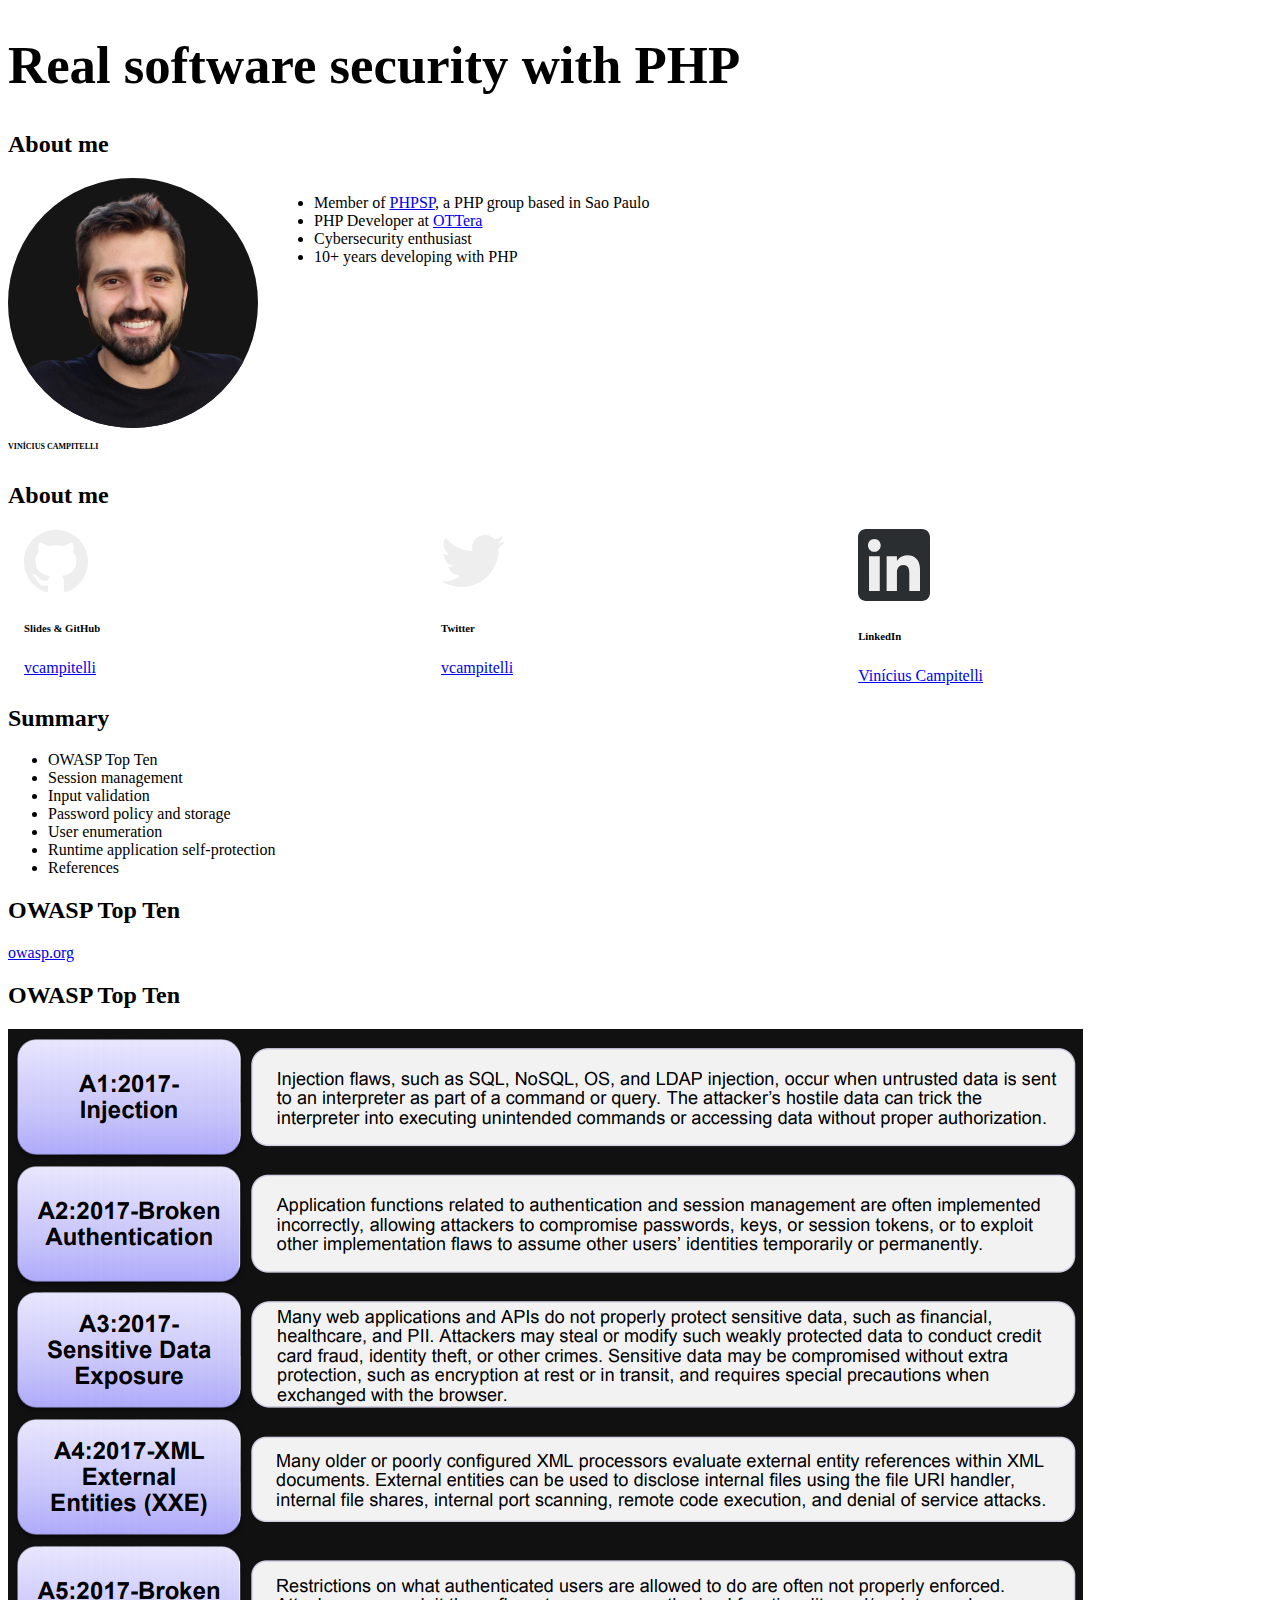
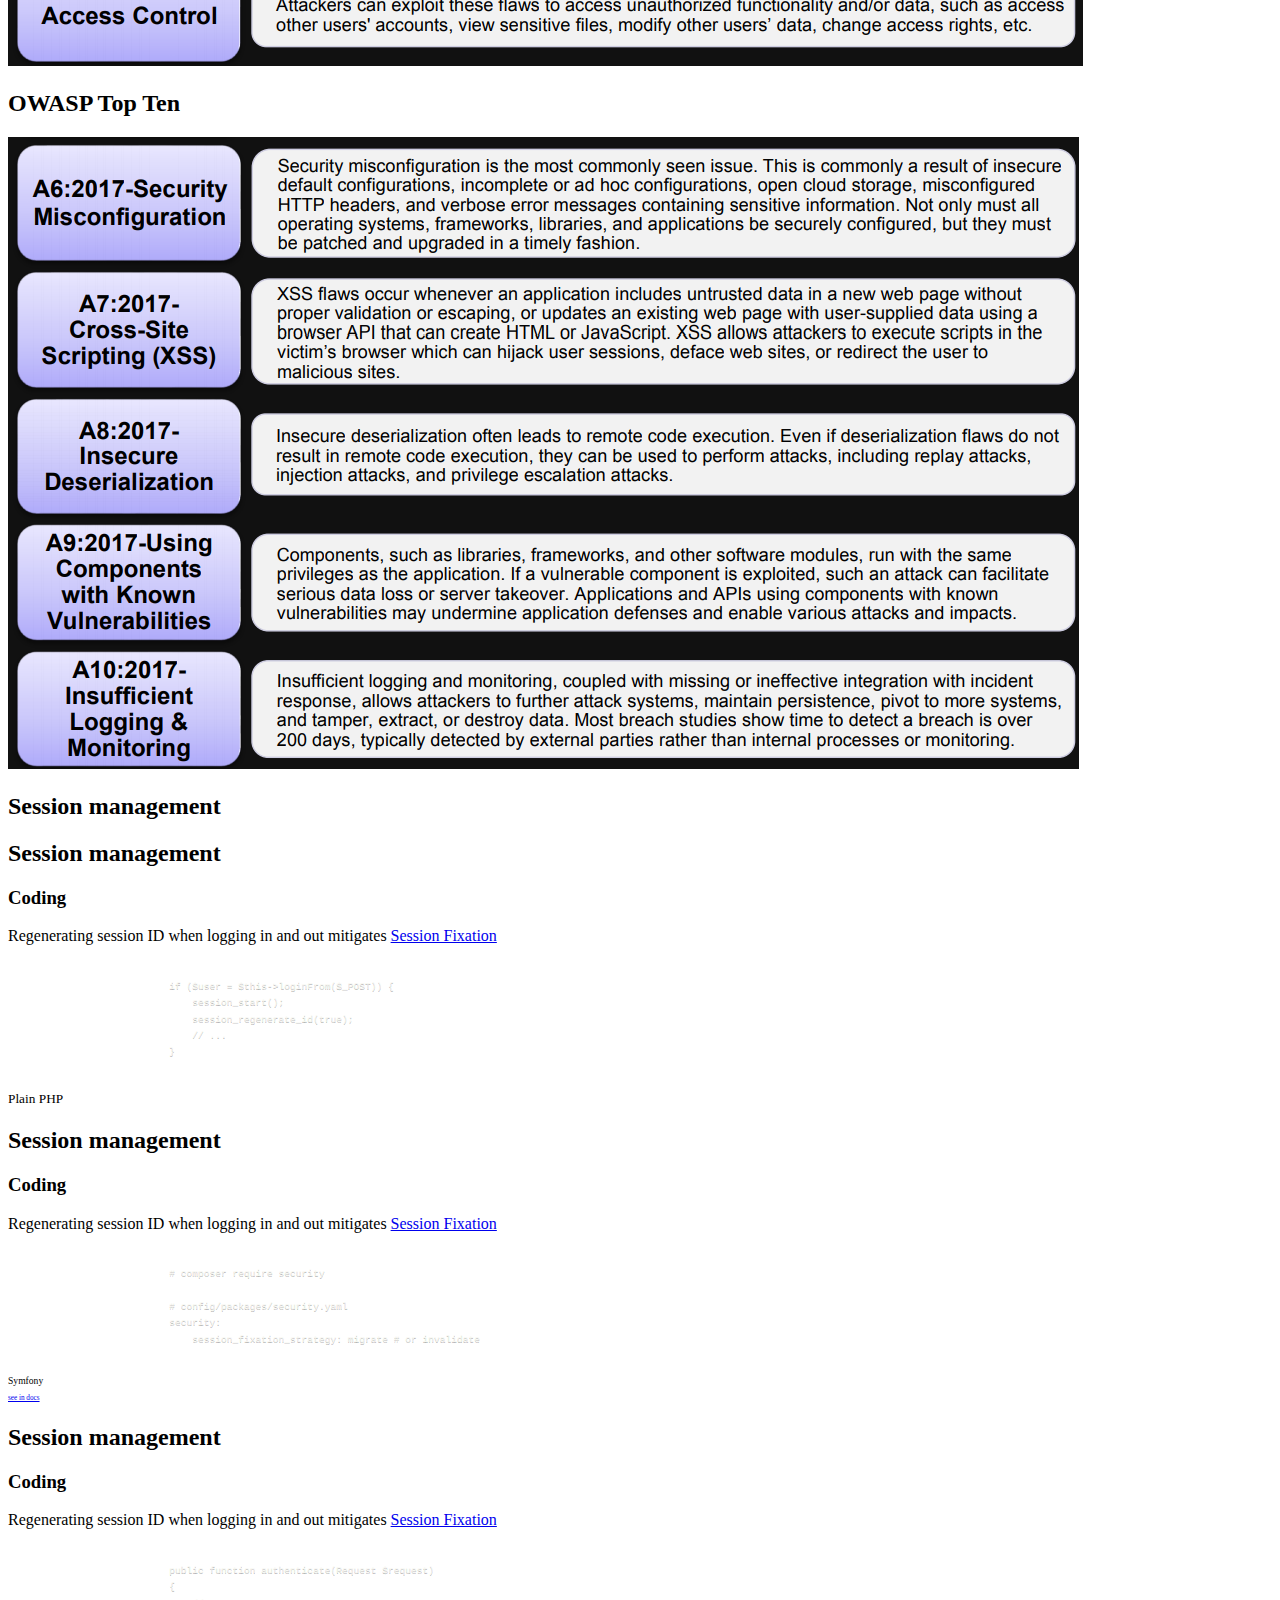
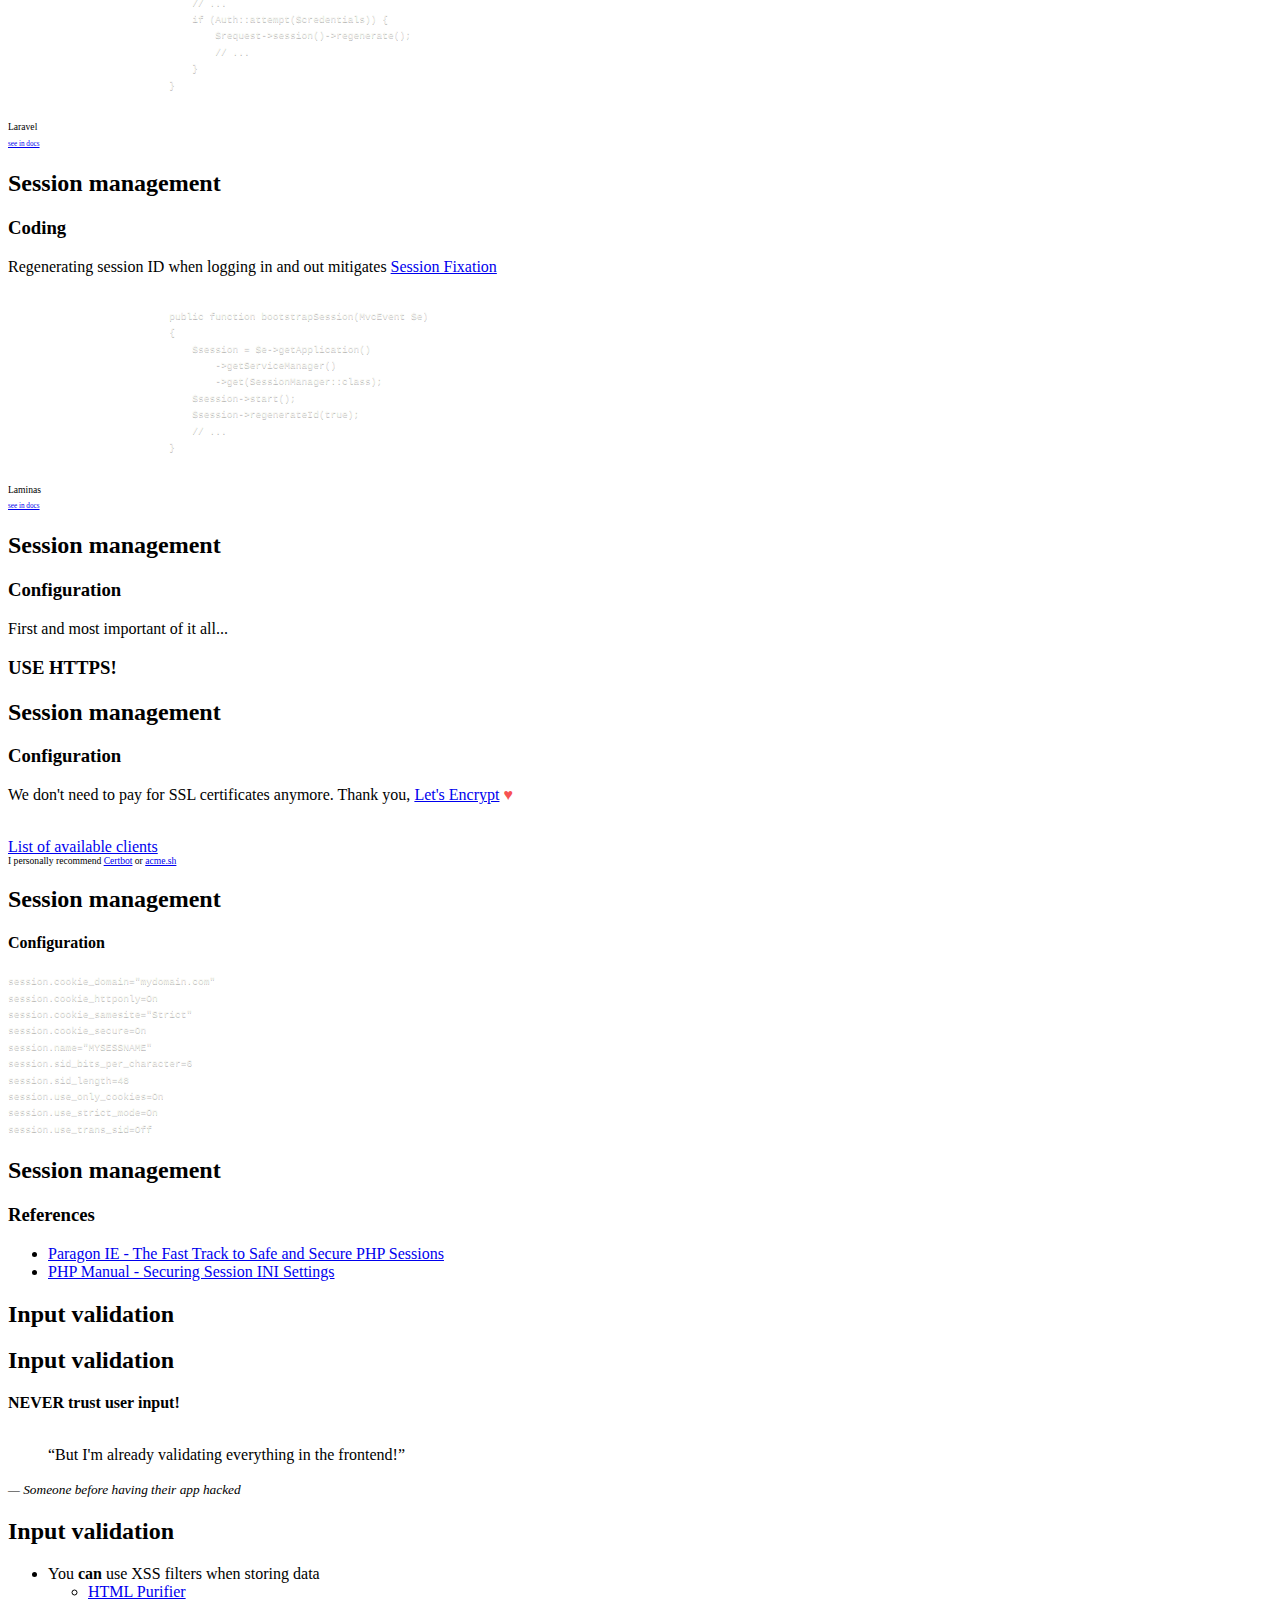
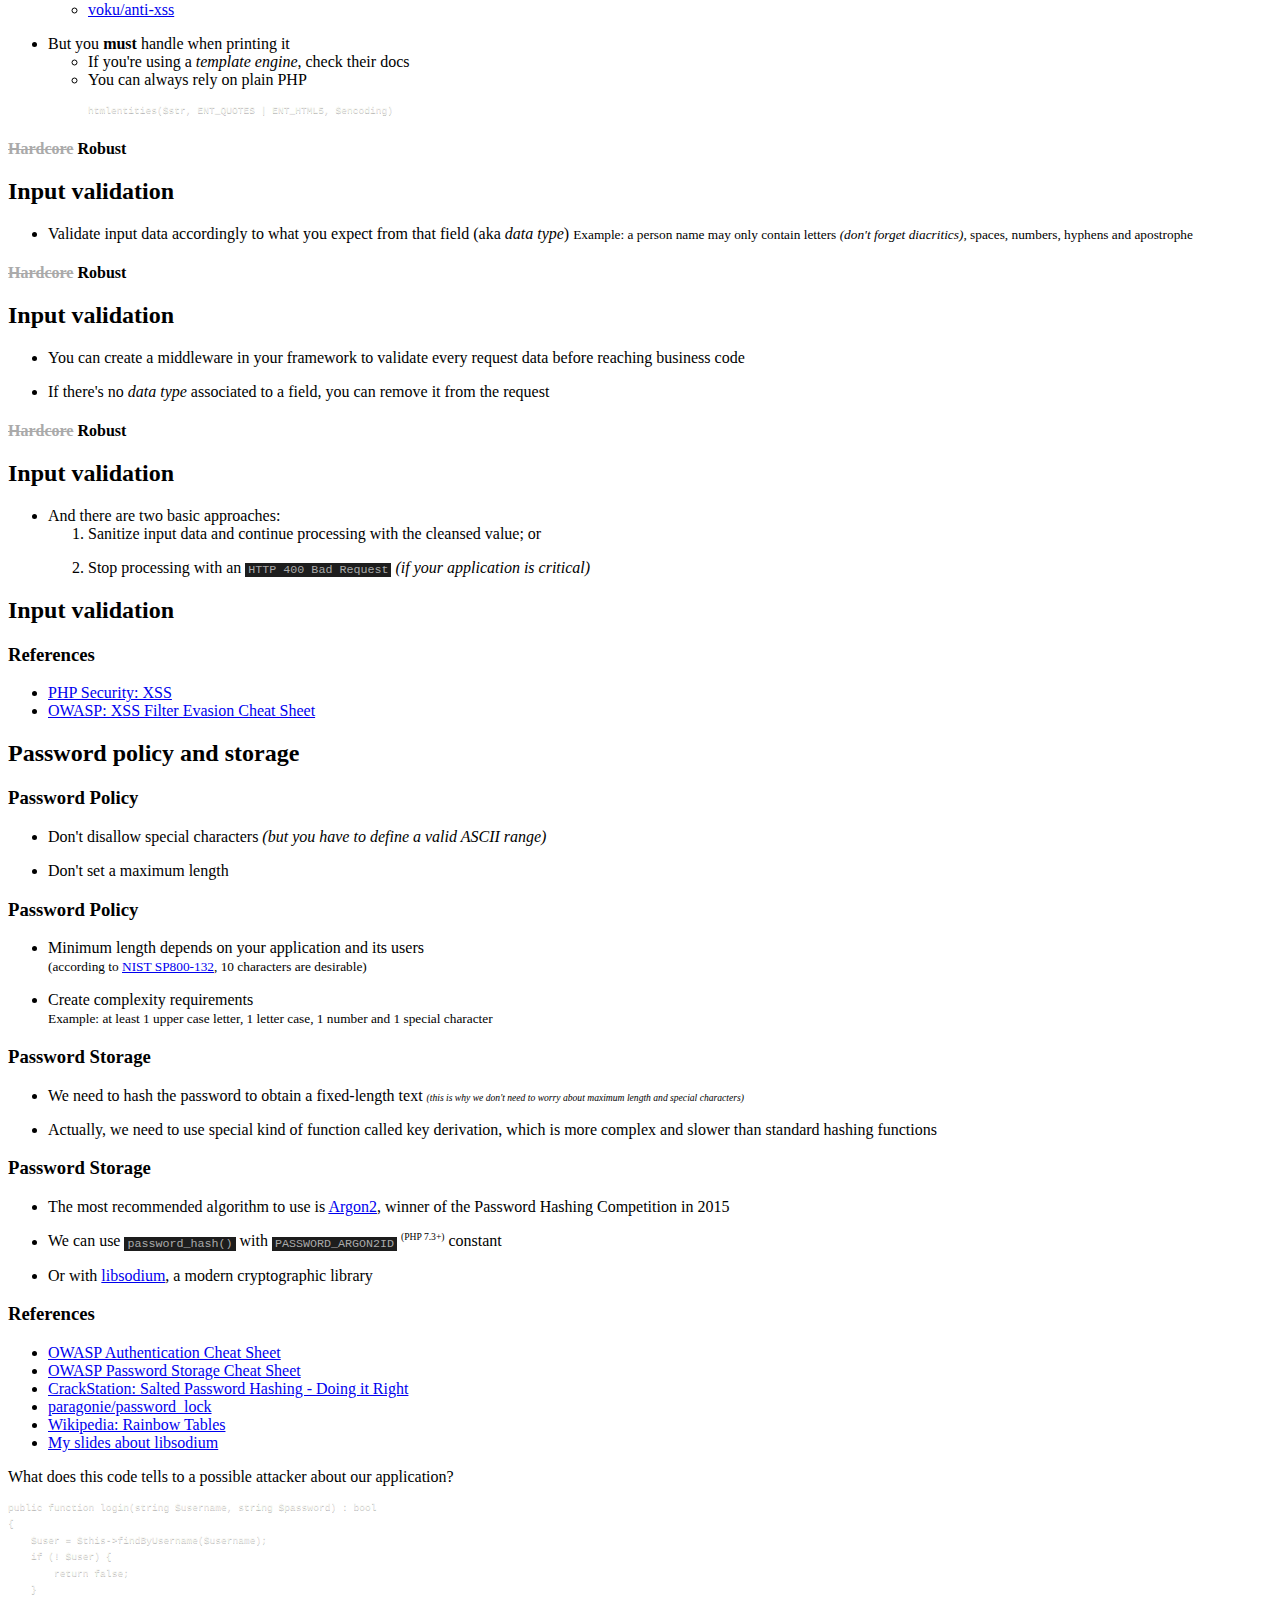
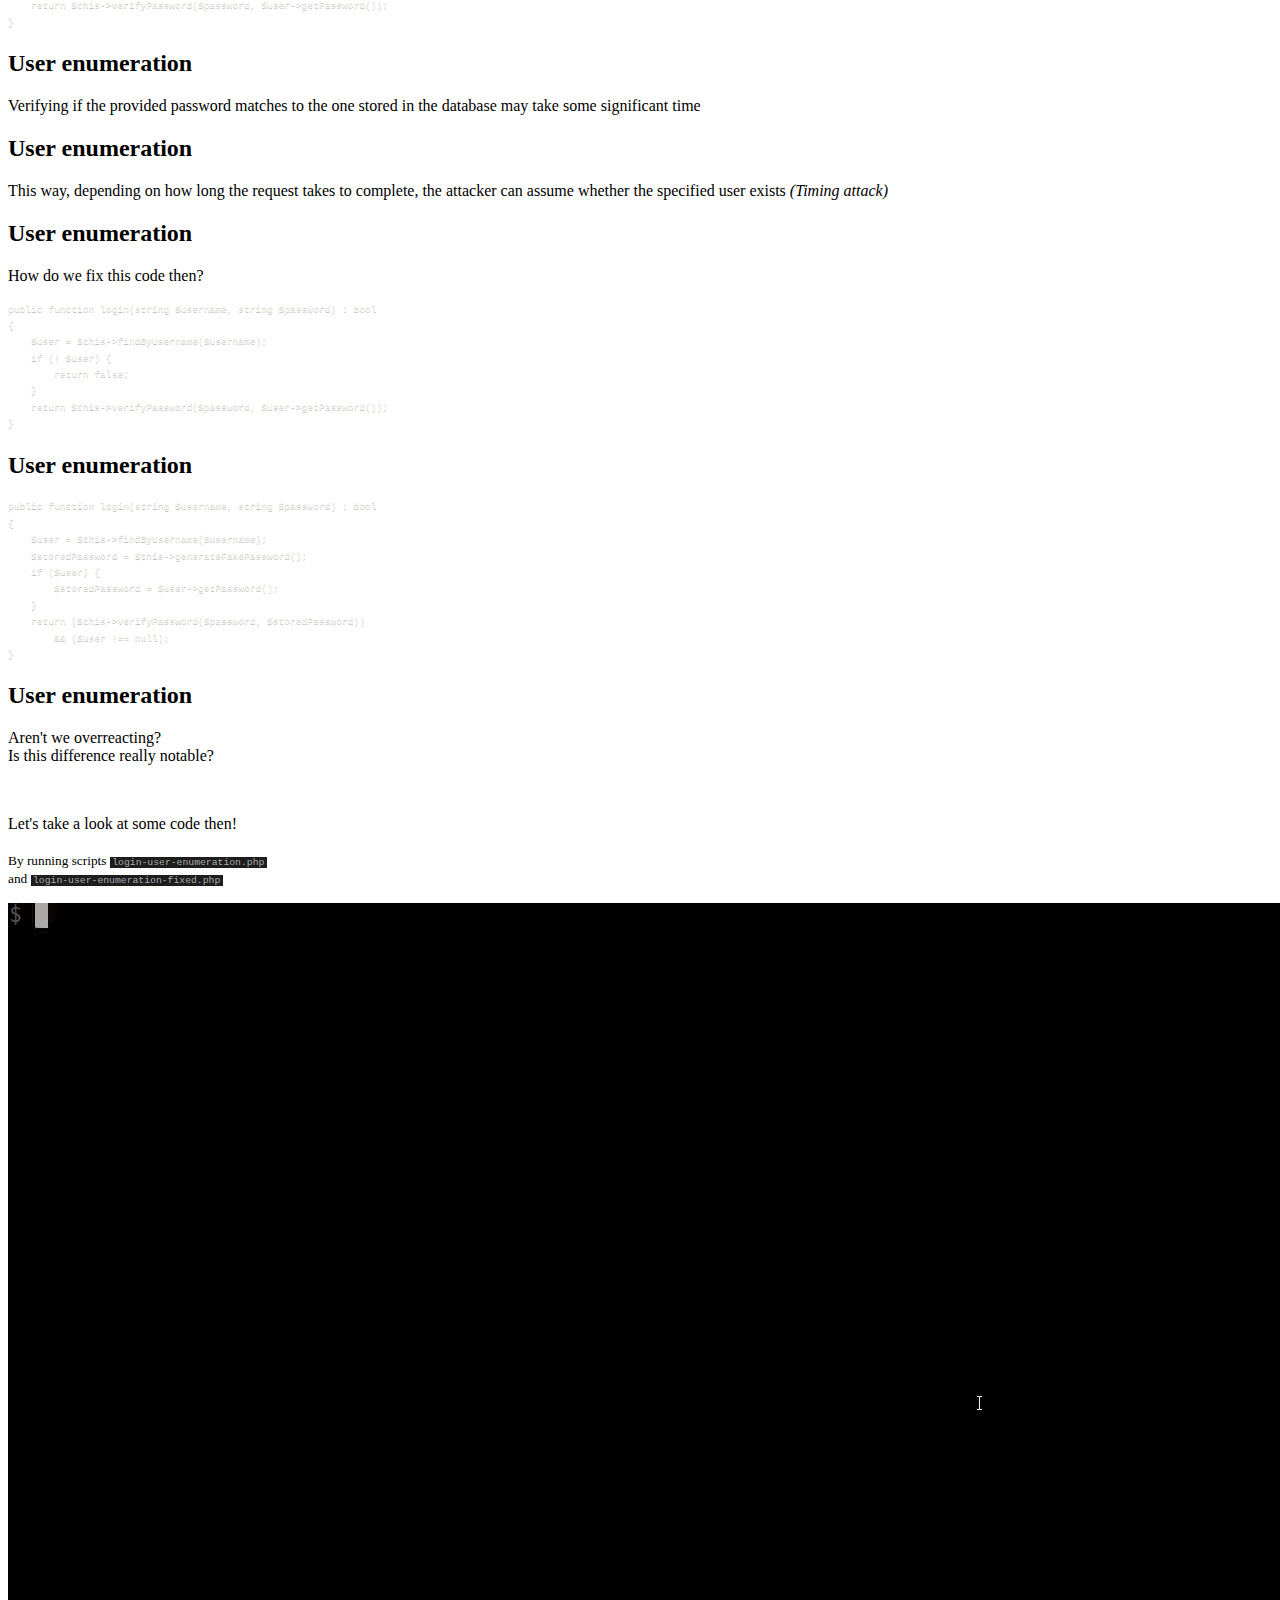
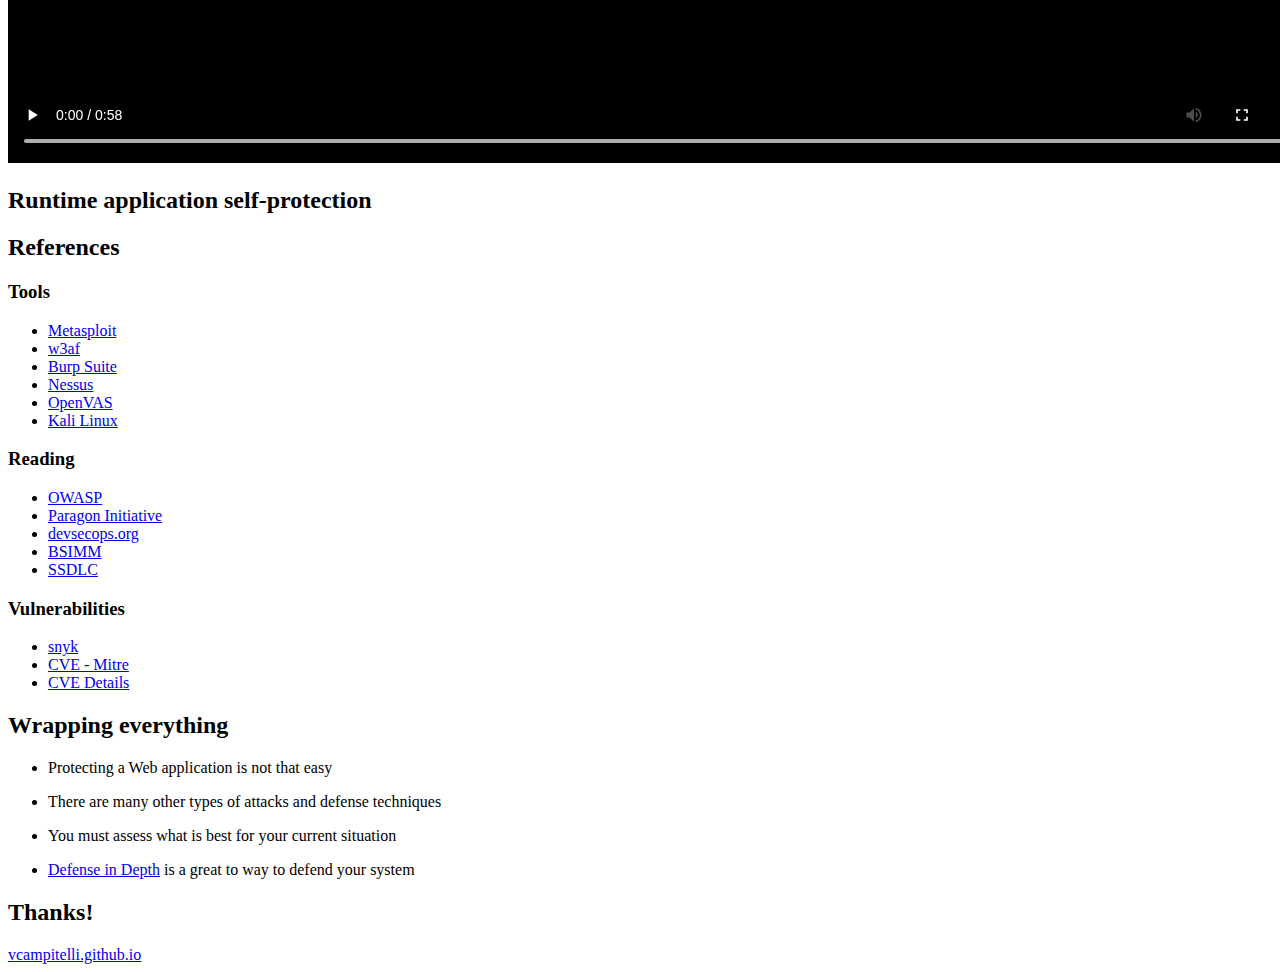
==== en/index.html @ ffafa81a "Adicionando slides em inglês / atualizando dependências" ====
<!doctype html>
<html lang="en-US">
    <head>
        <base href="../">
        <meta charset="utf-8">
        <meta name="viewport" content="width=device-width, initial-scale=1.0, maximum-scale=1.0, user-scalable=no">
        <meta name="author" content="Vinícius Campitelli">
        <meta name="description"
              content="Several attacks on Web applications occur because of the low knowledge of development security.
              Or even worse, because of our false feelings of understanding it: we read some articles on the internet
              (or not even that) and think we can make secure software. Nowadays, we have to be prepared for more
              complex attacks than SQL and HTML Injection, even though they are still #1 at OWASP Top Ten Project.
              We will learn how to protect against user enumeration, Runtime Application Self-Protection, correct
              session management, (really secure) password storage and input validation.">

        <title>Real software security with PHP</title>

        <link rel="stylesheet" href="reveal.js/dist/reveal.css">
        <link rel="stylesheet" href="reveal.js/dist/theme/league.css">
        <link rel="stylesheet" href="css/prism.css">
        <link rel="stylesheet" href="css/app.css">
    </head>
    <body class="line-numbers">
        <div class="reveal">
            <div class="slides">
                <section>
                    <h1>Real software security with PHP</h1>
                </section>

                <section>
                    <section data-auto-animate>
                        <h2>About me</h2>
                        <div class="d-flex">
                            <div class="mr-1">
                                <img src="img/profile.png" alt="Vinícius Campitelli" id="profile-pic">
                                <h4>Vinícius Campitelli</h4>
                            </div>
                            <ul>
                                <li>
                                    Member of <a href="https://phpsp.org.br" target="_blank" rel="noopener">PHPSP</a>,
                                    a PHP group based in Sao Paulo
                                </li>
                                <li>
                                    PHP Developer at <a href="https://ottera.tv" target="_blank" rel="noopener">OTTera</a>
                                </li>
                                <li>Cybersecurity enthusiast</li>
                                <li>10+ years developing with PHP</li>
                            </ul>
                        </div>
                    </section>
                    <section data-auto-animate>
                        <h2>About me</h2>
                        <div class="d-flex one-third-columns">
                            <div>
                                <svg role="img" width="64px" height="64px" viewBox="0 0 24 24"
                                     xmlns="http://www.w3.org/2000/svg">
                                    <path d="M12 .297c-6.63 0-12 5.373-12 12 0 5.303 3.438 9.8 8.205 11.385.6.113.82-.258.82-.577 0-.285-.01-1.04-.015-2.04-3.338.724-4.042-1.61-4.042-1.61C4.422 18.07 3.633 17.7 3.633 17.7c-1.087-.744.084-.729.084-.729 1.205.084 1.838 1.236 1.838 1.236 1.07 1.835 2.809 1.305 3.495.998.108-.776.417-1.305.76-1.605-2.665-.3-5.466-1.332-5.466-5.93 0-1.31.465-2.38 1.235-3.22-.135-.303-.54-1.523.105-3.176 0 0 1.005-.322 3.3 1.23.96-.267 1.98-.399 3-.405 1.02.006 2.04.138 3 .405 2.28-1.552 3.285-1.23 3.285-1.23.645 1.653.24 2.873.12 3.176.765.84 1.23 1.91 1.23 3.22 0 4.61-2.805 5.625-5.475 5.92.42.36.81 1.096.81 2.22 0 1.606-.015 2.896-.015 3.286 0 .315.21.69.825.57C20.565 22.092 24 17.592 24 12.297c0-6.627-5.373-12-12-12"
                                          fill="#eee"></path>
                                </svg>
                                <h6>Slides &amp; GitHub</h6>
                                <a href="https://github.com/vcampitelli" target="_blank" rel="noopener" class="h4">vcampitelli</a>
                            </div>
                            <div>
                                <svg role="img" width="64px" height="64px" viewBox="0 0 24 24"
                                     xmlns="http://www.w3.org/2000/svg">
                                    <path d="M23.954 4.569c-.885.389-1.83.654-2.825.775 1.014-.611 1.794-1.574 2.163-2.723-.951.555-2.005.959-3.127 1.184-.896-.959-2.173-1.559-3.591-1.559-2.717 0-4.92 2.203-4.92 4.917 0 .39.045.765.127 1.124C7.691 8.094 4.066 6.13 1.64 3.161c-.427.722-.666 1.561-.666 2.475 0 1.71.87 3.213 2.188 4.096-.807-.026-1.566-.248-2.228-.616v.061c0 2.385 1.693 4.374 3.946 4.827-.413.111-.849.171-1.296.171-.314 0-.615-.03-.916-.086.631 1.953 2.445 3.377 4.604 3.417-1.68 1.319-3.809 2.105-6.102 2.105-.39 0-.779-.023-1.17-.067 2.189 1.394 4.768 2.209 7.557 2.209 9.054 0 13.999-7.496 13.999-13.986 0-.209 0-.42-.015-.63.961-.689 1.8-1.56 2.46-2.548l-.047-.02z"
                                          fill="#eee"></path>
                                </svg>
                                <h6>Twitter</h6>
                                <a href="https://twitter.com/vcampitelli" target="_blank" rel="noopener" class="h4">vcampitelli</a>
                            </div>
                            <div>
                                <svg height="72" viewBox="0 0 72 72" width="72" xmlns="http://www.w3.org/2000/svg">
                                    <g fill="none" fill-rule="evenodd">
                                        <path d="M8,72 L64,72 C68.418278,72 72,68.418278 72,64 L72,8 C72,3.581722 68.418278,-8.11624501e-16 64,0 L8,0 C3.581722,8.11624501e-16 -5.41083001e-16,3.581722 0,8 L0,64 C5.41083001e-16,68.418278 3.581722,72 8,72 Z"
                                              fill="#2b2e31"/>
                                        <path d="M62,62 L51.315625,62 L51.315625,43.8021149 C51.315625,38.8127542 49.4197917,36.0245323 45.4707031,36.0245323 C41.1746094,36.0245323 38.9300781,38.9261103 38.9300781,43.8021149 L38.9300781,62 L28.6333333,62 L28.6333333,27.3333333 L38.9300781,27.3333333 L38.9300781,32.0029283 C38.9300781,32.0029283 42.0260417,26.2742151 49.3825521,26.2742151 C56.7356771,26.2742151 62,30.7644705 62,40.051212 L62,62 Z M16.349349,22.7940133 C12.8420573,22.7940133 10,19.9296567 10,16.3970067 C10,12.8643566 12.8420573,10 16.349349,10 C19.8566406,10 22.6970052,12.8643566 22.6970052,16.3970067 C22.6970052,19.9296567 19.8566406,22.7940133 16.349349,22.7940133 Z M11.0325521,62 L21.769401,62 L21.769401,27.3333333 L11.0325521,27.3333333 L11.0325521,62 Z"
                                              fill="#eee"/>
                                    </g>
                                </svg>
                                <h6>LinkedIn</h6>
                                <a href="https://linkedin.com/in/viniciuscampitelli" target="_blank" rel="noopener" class="h4">Vinícius Campitelli</a>
                            </div>
                        </div>
                    </section>
                </section>

                <section>
                    <h2>Summary</h2>
                    <ul class="no-padding">
                        <li>OWASP Top Ten</li>
                        <li>Session management</li>
                        <li>Input validation</li>
                        <li>Password policy and storage</li>
                        <li>User enumeration</li>
                        <li>Runtime application self-protection</li>
                        <li>References</li>
                    </ul>
                </section>

                <section>
                    <section data-auto-animate>
                        <h2>OWASP Top Ten</h2>
                        <p><a href="https://www.owasp.org/index.php/Category:OWASP_Top_Ten_Project" target="_blank" rel="noopener">owasp.org</a></p>
                    </section>
                    <section data-auto-animate>
                        <h2>OWASP Top Ten</h2>
                        <img src="img/owasp-1.png" alt="OWASP Top Ten - Part 1/2">
                    </section>
                    <section data-auto-animate>
                        <h2>OWASP Top Ten</h2>
                        <img src="img/owasp-2.png" alt="OWASP Top Ten - Part 2/2">
                    </section>
                </section>

                <section>
                    <section data-auto-animate>
                        <h2>Session management</h2>
                    </section>
                    <section data-auto-animate>
                        <h2>Session management</h2>
                        <h3>Coding</h3>
                        <p>
                            Regenerating session ID when logging in and out mitigates
                            <a href="https://en.wikipedia.org/wiki/Session_fixation" target="_blank" rel="noopener">Session Fixation</a>
                        </p>
                        <pre><code class="language-php" data-trim>
                            if ($user = $this->loginFrom($_POST)) {
                                session_start();
                                session_regenerate_id(true);
                                // ...
                            }
                        </code></pre>
                        <small>Plain PHP</small>
                    </section>
                    <section data-auto-animate>
                        <h2>Session management</h2>
                        <h3>Coding</h3>
                        <p>
                            Regenerating session ID when logging in and out mitigates
                            <a href="https://en.wikipedia.org/wiki/Session_fixation" target="_blank" rel="noopener">Session Fixation</a>
                        </p>
                        <pre><code class="language-yaml" data-trim>
                            # composer require security

                            # config/packages/security.yaml
                            security:
                                session_fixation_strategy: migrate # or invalidate
                        </code></pre>
                        <p class="mb-0 small">Symfony</p>
                        <a href="https://symfony.com/doc/current/reference/configuration/security.html#session-fixation-strategy" class="smaller" target="_blank" rel="noopener">
                            see in docs
                        </a>
                    </section>
                    <section data-auto-animate>
                        <h2>Session management</h2>
                        <h3>Coding</h3>
                        <p>
                            Regenerating session ID when logging in and out mitigates
                            <a href="https://en.wikipedia.org/wiki/Session_fixation" target="_blank" rel="noopener">Session Fixation</a>
                        </p>
                        <pre><code class="language-php" data-trim>
                            public function authenticate(Request $request)
                            {
                                // ...
                                if (Auth::attempt($credentials)) {
                                    $request->session()->regenerate();
                                    // ...
                                }
                            }
                        </code></pre>
                        <p class="mb-0 small">Laravel</p>
                        <a href="https://laravel.com/docs/8.x/authentication#authenticating-users" class="smaller" target="_blank" rel="noopener">
                            see in docs
                        </a>
                    </section>
                    <section data-auto-animate>
                        <h2>Session management</h2>
                        <h3>Coding</h3>
                        <p>
                            Regenerating session ID when logging in and out mitigates
                            <a href="https://en.wikipedia.org/wiki/Session_fixation" target="_blank" rel="noopener">Session Fixation</a>
                        </p>
                        <pre><code class="language-php" data-trim>
                            public function bootstrapSession(MvcEvent $e)
                            {
                                $session = $e->getApplication()
                                    ->getServiceManager()
                                    ->get(SessionManager::class);
                                $session->start();
                                $session->regenerateId(true);
                                // ...
                            }
                        </code></pre>
                        <p class="mb-0 small">Laminas</p>
                        <a href="https://docs.laminas.dev/laminas-session/manager/" class="smaller" target="_blank" rel="noopener">
                            see in docs
                        </a>
                    </section>
                    <section data-auto-animate>
                        <h2>Session management</h2>
                        <h3>Configuration</h3>
                        <p>First and most important of it all...</p>
                        <div class="fragment">
                            <h3>USE HTTPS!</h3>
                        </div>
                    </section>
                    <section data-auto-animate>
                        <h2>Session management</h2>
                        <h3>Configuration</h3>
                        <p>
                            We don't need to pay for SSL certificates anymore.
                            Thank you, <a href="https://letsencrypt.org/" target="_blank" rel="noopener">Let's Encrypt</a> <span style="color: #f75252">&hearts;</span>
                        </p>
                        <br>
                        <a href="https://letsencrypt.org/docs/client-options/" target="_blank" rel="noopener">List of available clients</a>
                        <br>
                        <div class="small">
                            I personally recommend
                            <a href="https://certbot.eff.org/" target="_blank" rel="noopener">Certbot</a> or
                            <a href="https://github.com/Neilpang/acme.sh" target="_blank" rel="noopener">acme.sh</a>
                        </div>
                    </section>
                    <section data-auto-animate>
                        <h2>Session management</h2>
                        <h4>Configuration</h4>
                        <pre><code class="language-ini">session.cookie_domain="mydomain.com"
session.cookie_httponly=On
session.cookie_samesite="Strict"
session.cookie_secure=On
session.name="MYSESSNAME"
session.sid_bits_per_character=6
session.sid_length=48
session.use_only_cookies=On
session.use_strict_mode=On
session.use_trans_sid=Off</code></pre>
                    </section>
                    <section data-auto-animate>
                        <h2>Session management</h2>
                        <h3>References</h3>
                        <ul class="no-padding">
                            <li><a href="https://paragonie.com/blog/2015/04/fast-track-safe-and-secure-php-sessions" target="_blank" rel="noopener">Paragon IE - The Fast Track to Safe and Secure PHP Sessions</a></li>
                            <li><a href="https://www.php.net/manual/en/session.security.ini.php" target="_blank" rel="noopener">PHP Manual - Securing Session INI Settings</a></li>
                        </ul>
                    </section>
                </section>

                <section>
                    <section data-auto-animate>
                        <h2>Input validation</h2>
                    </section>
                    <section data-auto-animate>
                        <h2>Input validation</h2>
                        <strong>NEVER trust user input!</strong><br><br>
                        <blockquote class="fragment">
                            &#8220;But I'm already validating everything in the frontend!&#8221;
                        </blockquote>
                        <cite class="fragment">
                            <small>&mdash; Someone before having their app hacked</small>
                        </cite>
                    </section>
                    <section data-auto-animate>
                        <h2>Input validation</h2>
                        <ul>
                            <li>
                                You <strong>can</strong> use XSS filters when storing data
                                <ul>
                                    <li><a href="http://htmlpurifier.org/" target="_blank" rel="noopener">HTML Purifier</a></li>
                                    <li><a href="https://github.com/voku/anti-xss" target="_blank" rel="noopener">voku/anti-xss</a></li>
                                </ul>
                            </li>
                            <li class="fragment">
                                But you <strong>must</strong> handle when printing it
                                <ul>
                                    <li>If you're using a <em>template engine</em>, check their docs</li>
                                    <li>
                                        You can always rely on plain PHP
                                        <pre><code class="language-php no-line-numbers">htmlentities($str, ENT_QUOTES | ENT_HTML5, $encoding)</code></pre>
                                    </li>
                                </ul>
                            </li>
                        </ul>
                    </section>
                    <section data-auto-animate>
                        <h4 class="mb-0"><s>Hardcore</s> Robust</h4>
                        <h2>Input validation</h2>
                        <ul>
                            <li>
                                Validate input data accordingly to what you expect from that field (aka <em>data type</em>)
                                <small>Example: a person name may only contain letters <em>(don't forget diacritics)</em>, spaces, numbers, hyphens and apostrophe</small>
                            </li>
                        </ul>
                    </section>
                    <section data-auto-animate>
                        <h4 class="mb-0"><s>Hardcore</s> Robust</h4>
                        <h2>Input validation</h2>
                        <ul>
                            <li>You can create a middleware in your framework to validate every request data before reaching business code</li>
                            <li>If there's no <em>data type</em> associated to a field, you can remove it from the request</li>
                        </ul>
                    </section>
                    <section data-auto-animate>
                        <h4 class="mb-0"><s>Hardcore</s> Robust</h4>
                        <h2>Input validation</h2>
                        <ul>
                            <li>
                                And there are two basic approaches:
                                <ol>
                                    <li>Sanitize input data and continue processing with the cleansed value; or</li>
                                    <li class="fragment margintop">
                                        Stop processing with an <code>HTTP 400 Bad Request</code> <em>(if your application is critical)</em>
                                    </li>
                                </ol>
                            </li>
                        </ul>
                    </section>
                    <section data-auto-animate>
                        <h2>Input validation</h2>
                        <h3>References</h3>
                        <ul class="no-padding">
                            <li><a href="https://phpsecurity.readthedocs.io/en/latest/Cross-Site-Scripting-(XSS).html" target="_blank" rel="noopener">PHP Security: XSS</a></li>
                            <li><a href="https://www.owasp.org/index.php/XSS_Filter_Evasion_Cheat_Sheet" target="_blank" rel="noopener">OWASP: XSS Filter Evasion Cheat Sheet</a></li>
                        </ul>
                    </section>
                </section>

                <section>
                    <section>
                        <h2>Password policy and storage</h2>
                    </section>
                    <section data-auto-animate>
                        <h3>Password Policy</h3>
                        <ul>
                            <li>Don't disallow special characters <em class="fragment">(but you have to define a valid ASCII range)</em></li>
                            <li class="fragment">Don't set a maximum length</li>
                        </ul>
                    </section>
                    <section data-auto-animate>
                        <h3>Password Policy</h3>
                        <ul>
                            <li>
                                Minimum length depends on your application and its users<br>
                                <small>(according to <a href="https://csrc.nist.gov/publications/detail/sp/800-132/final" target="_blank" rel="noopener">NIST SP800-132</a>, 10 characters are desirable)</small>
                            </li>
                            <li class="fragment">
                                Create complexity requirements<br>
                                <small>Example: at least 1 upper case letter, 1 letter case, 1 number and 1 special character</small>
                            </li>
                        </ul>
                    </section>
                    <section data-auto-animate>
                        <h3>Password Storage</h3>
                        <ul>
                            <li>
                                We need to hash the password to obtain a fixed-length text
                                <em class="fragment small">(this is why we don't need to worry about maximum length and special characters)</em>
                            </li>
                            <li class="fragment">
                                Actually, we need to use special kind of function called key derivation, which is more complex and slower than standard hashing functions
                            </li>
                        </ul>
                    </section>
                    <section data-auto-animate>
                        <h3>Password Storage</h3>
                        <ul>
                            <li>
                                The most recommended algorithm to use is <a href="https://en.wikipedia.org/wiki/Argon2" target="_blank" rel="noopener">Argon2</a>,
                                winner of the Password Hashing Competition in 2015
                            </li>
                            <li class="fragment">
                                We can use <code>password_hash()</code> with <code>PASSWORD_ARGON2ID</code> <sup class="small">(PHP 7.3+)</sup> constant
                            </li>
                            <li class="fragment">
                                Or with <a href="https://paragonie.com/book/pecl-libsodium" target="_blank" rel="noopener">libsodium</a>, a modern cryptographic library
                            </li>
                        </ul>
                    </section>
                    <section>
                        <h3>References</h3>
                        <ul class="no-padding">
                            <li><a href="https://github.com/OWASP/CheatSheetSeries/blob/master/cheatsheets/Authentication_Cheat_Sheet.md">OWASP Authentication Cheat Sheet</a></li>
                            <li><a href="https://github.com/OWASP/CheatSheetSeries/blob/master/cheatsheets/Password_Storage_Cheat_Sheet.md">OWASP Password Storage Cheat Sheet</a></li>
                            <li><a href="https://crackstation.net/hashing-security.htm" target="_blank" rel="noopener">CrackStation: Salted Password Hashing - Doing it Right</a></li>
                            <li><a href="https://github.com/paragonie/password_lock" target="_blank" rel="noopener">paragonie/password_lock</a></li>
                            <li><a href="https://en.wikipedia.org/wiki/Rainbow_table" target="_blank" rel="noopener">Wikipedia: Rainbow Tables</a></li>
                            <li><a href="https://viniciuscampitelli.com/slides-libsodium-php" target="_blank" rel="noopener">My slides about libsodium</a></li>
                        </ul>
                    </section>
                </section>

                <section>
                    <section>
                        What does this code tells to a possible attacker about our application?
                    </section>
                    <section>
                        <pre><code class="language-php">public function login(string $username, string $password) : bool
{
    $user = $this->findByUsername($username);
    if (! $user) {
        return false;
    }
    return $this->verifyPassword($password, $user->getPassword());
}</code></pre>
                    </section>
                    <section data-auto-animate>
                        <h2>User enumeration</h2>
                        <p>Verifying if the provided password matches to the one stored in the database may take some significant time</p>
                    </section>
                    <section data-auto-animate>
                        <h2>User enumeration</h2>
                        <p>This way, depending on how long the request takes to complete, the attacker can assume whether the specified user exists <em>(Timing attack)</em></p>
                    </section>
                    <section data-auto-animate>
                        <h2>User enumeration</h2>
                        <p>How do we fix this code then?</p>
                        <pre data-id="pre"><code class="language-php">public function login(string $username, string $password) : bool
{
    $user = $this->findByUsername($username);
    if (! $user) {
        return false;
    }
    return $this->verifyPassword($password, $user->getPassword());
}</code></pre>
                    </section>
                    <section data-auto-animate>
                        <h2>User enumeration</h2>
                        <pre data-id="pre"><code class="language-php">public function login(string $username, string $password) : bool
{
    $user = $this->findByUsername($username);
    $storedPassword = $this->generateFakePassword();
    if ($user) {
        $storedPassword = $user->getPassword();
    }
    return ($this->verifyPassword($password, $storedPassword))
        && ($user !== null);
}</code></pre>
                    </section>
                    <section data-auto-animate>
                        <h2>User enumeration</h2>
                        <p>Aren't we overreacting?<br>Is this difference really notable?</p><br>
                        <p class="fragment">
                            Let's take a look at some code then!<br><br>
                            <small>By running scripts <code>login-user-enumeration.php</code><br>and <code>login-user-enumeration-fixed.php</code></small>
                        </p>
                    </section>
                    <section>
                        <video controls>
                            <source src="scripts/login-user-enumeration.mp4">
                        </video>
                    </section>
                </section>

                <section>
                    <section>
                        <h2>Runtime application self-protection</h2>
                    </section>
                </section>

                <section>
                    <section>
                        <h2>References</h2>
                    </section>
                    <section>
                        <h3>Tools</h3>
                        <ul class="no-padding">
                            <li><a href="https://www.metasploit.com/">Metasploit</a></li>
                            <li><a href="https://w3af.org/">w3af</a></li>
                            <li><a href="https://portswigger.net/burp">Burp Suite</a></li>
                            <li><a href="https://pt-br.tenable.com/products/nessus">Nessus</a></li>
                            <li><a href="http://www.openvas.org/">OpenVAS</a></li>
                            <li><a href="https://www.kali.org/">Kali Linux</a></li>
                        </ul>
                    </section>
                    <section>
                        <h3>Reading</h3>
                        <ul class="no-padding">
                            <li><a href="https://www.owasp.org/">OWASP</a></li>
                            <li><a href="https://paragonie.com/">Paragon Initiative</a></li>
                            <li><a href="https://www.devsecops.org/">devsecops.org</a></li>
                            <li><a href="https://www.bsimm.com/">BSIMM</a></li>
                            <li><a href="https://pt.slideshare.net/few/basic-of-ssdlc/2">SSDLC</a></li>
                        </ul>
                    </section>
                    <section>
                        <h3>Vulnerabilities</h3>
                        <ul class="no-padding">
                            <li><a href="https://snyk.io/vuln">snyk</a></li>
                            <li><a href="https://cve.mitre.org/">CVE - Mitre</a></li>
                            <li><a href="https://www.cvedetails.com/">CVE Details</a></li>
                        </ul>
                    </section>
                </section>

                <section>
                    <h2>Wrapping everything</h2>
                    <ul>
                        <li>Protecting a Web application is not that easy</li>
                        <li class="fragment">There are many other types of attacks and defense techniques</li>
                        <li class="fragment">You must assess what is best for your current situation</li>
                        <li class="fragment">
                            <a href="https://en.wikipedia.org/wiki/Defense_in_depth_(computing)" target="_blank" rel="noopener">Defense in Depth</a>
                            is a great to way to defend your system
                        </li>
                    </ul>
                </section>

                <section>
                    <h2>Thanks!</h2>
                    <a href="http://vcampitelli.github.io" target="_blank" rel="noopener">vcampitelli.github.io</a></li>
                </section>
            </div>
        </div>

        <script src="reveal.js/dist/reveal.js"></script>
        <script>
            Reveal.initialize({
                dependencies: [
                    { src: 'js/prism.js', async: true }
                ],
                slideNumber: true,
                mouseWheel: false,
                history: true,
                overview: false
            });
        </script>
    </body>
</html>
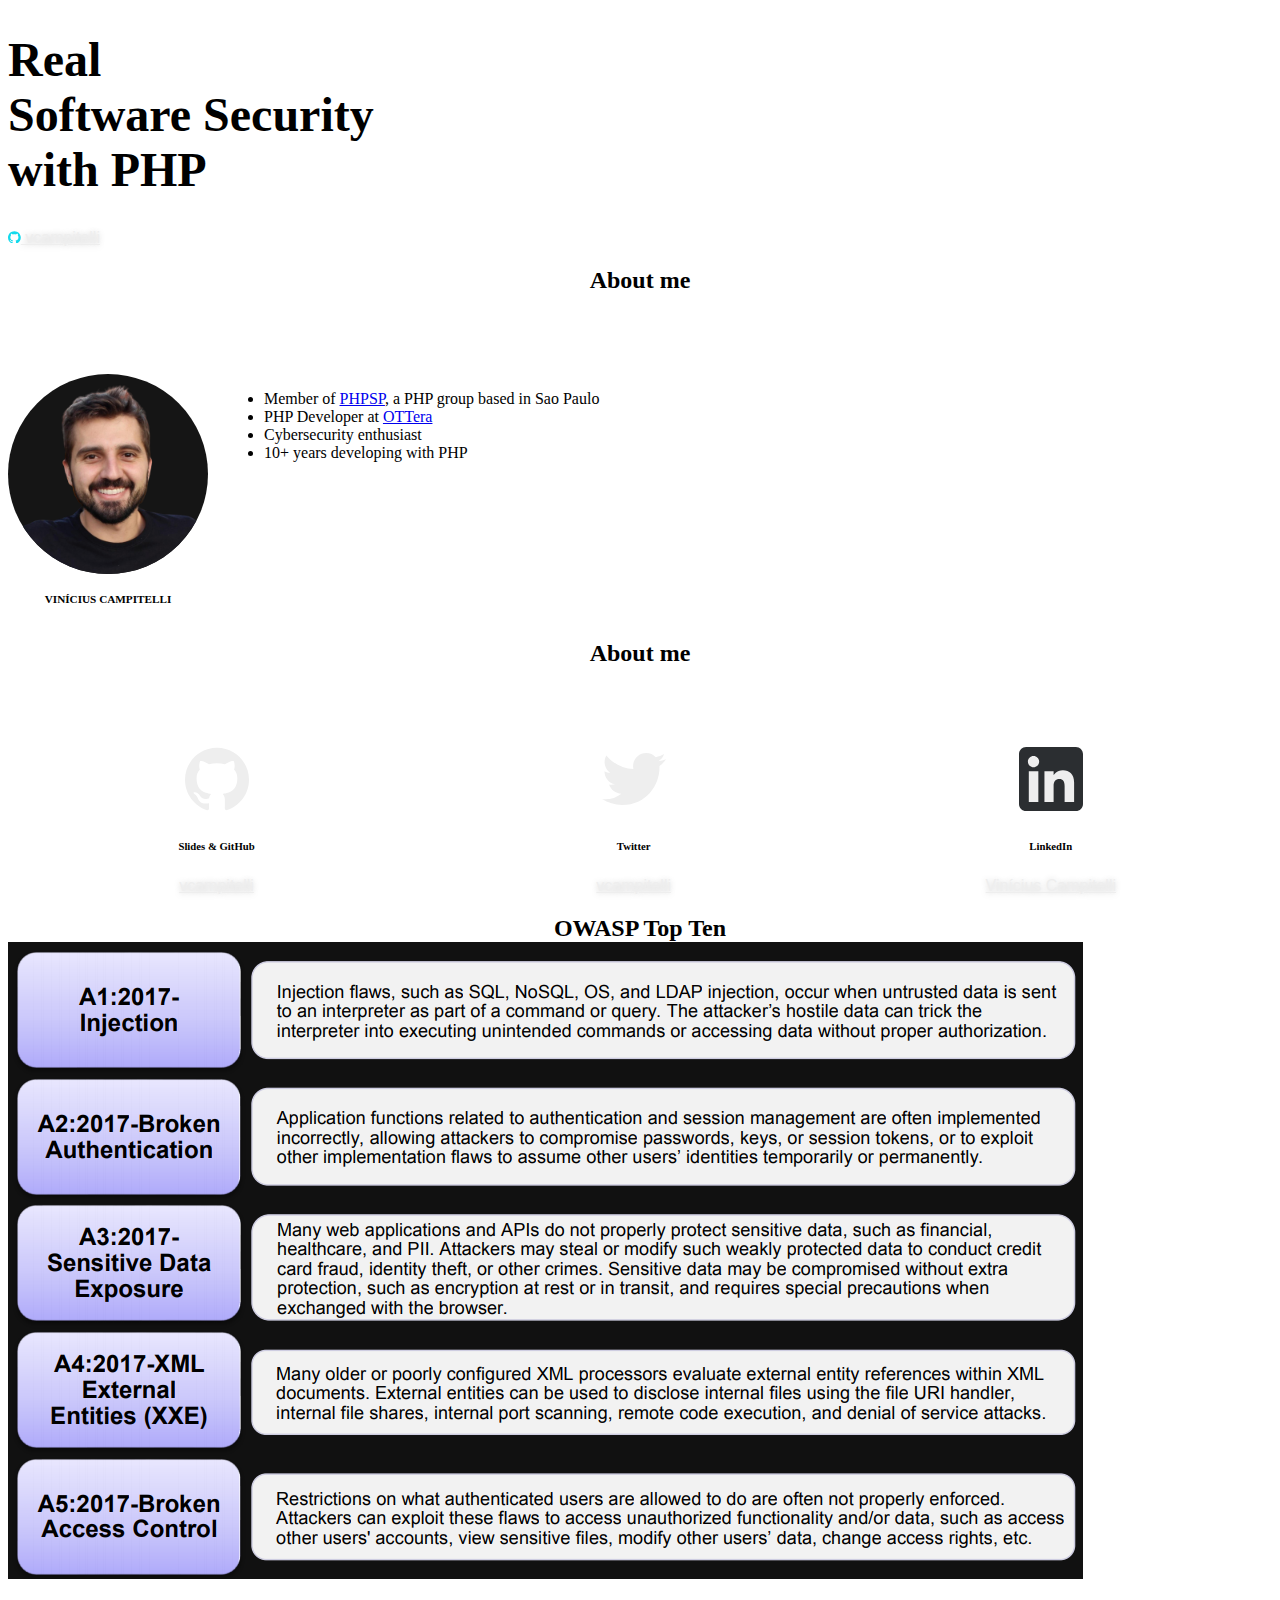
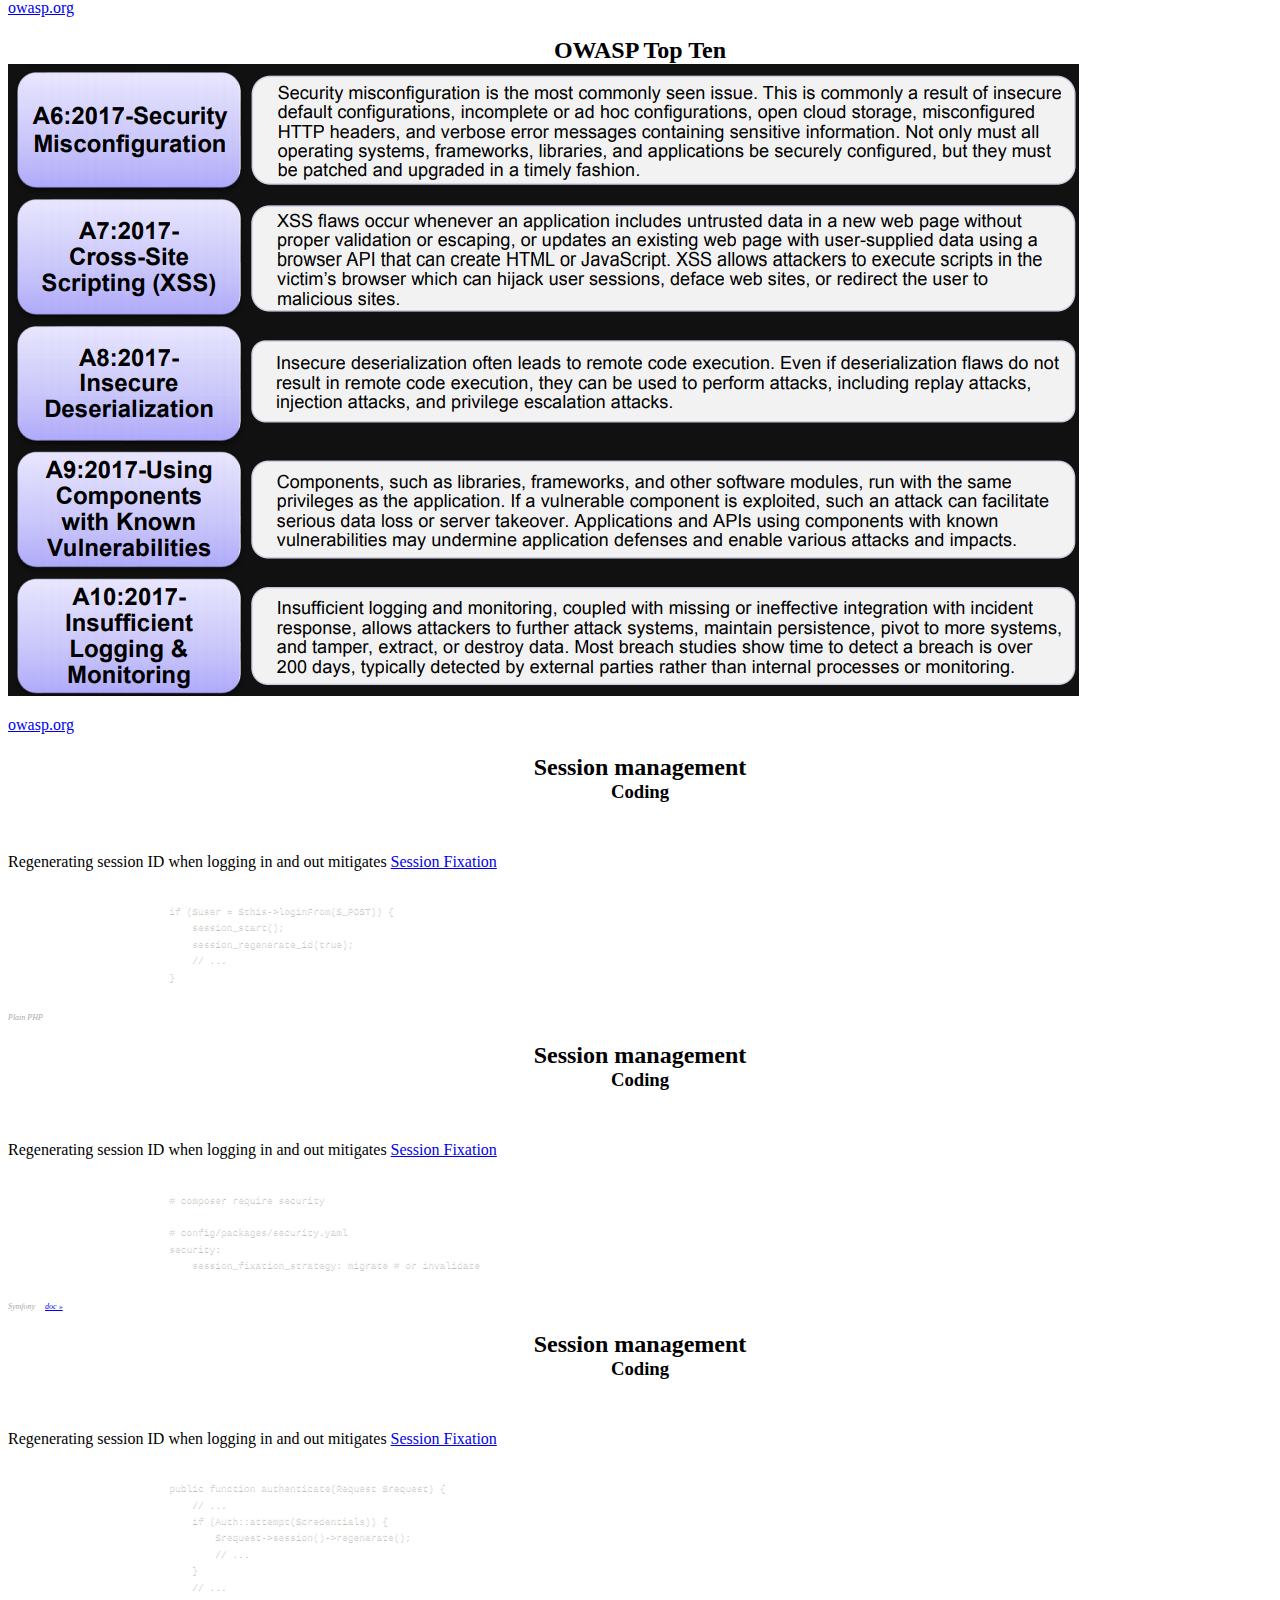
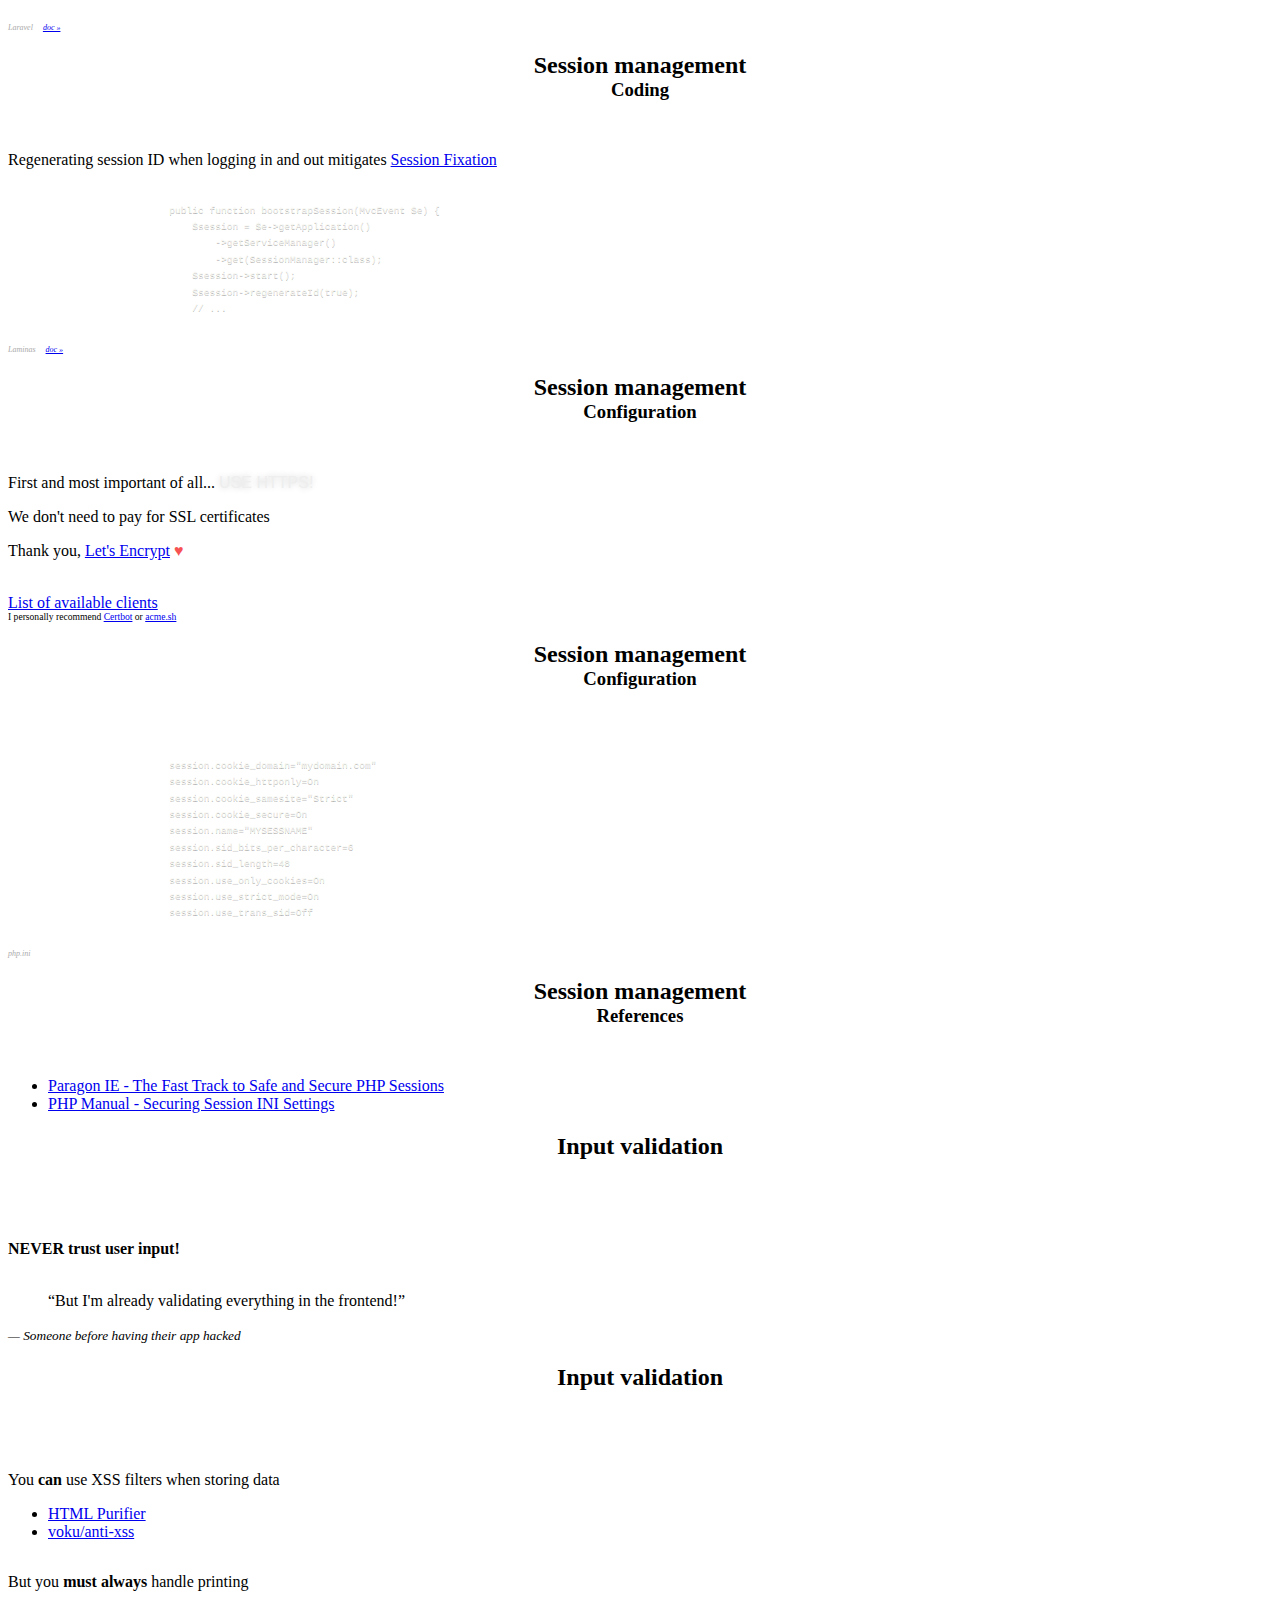
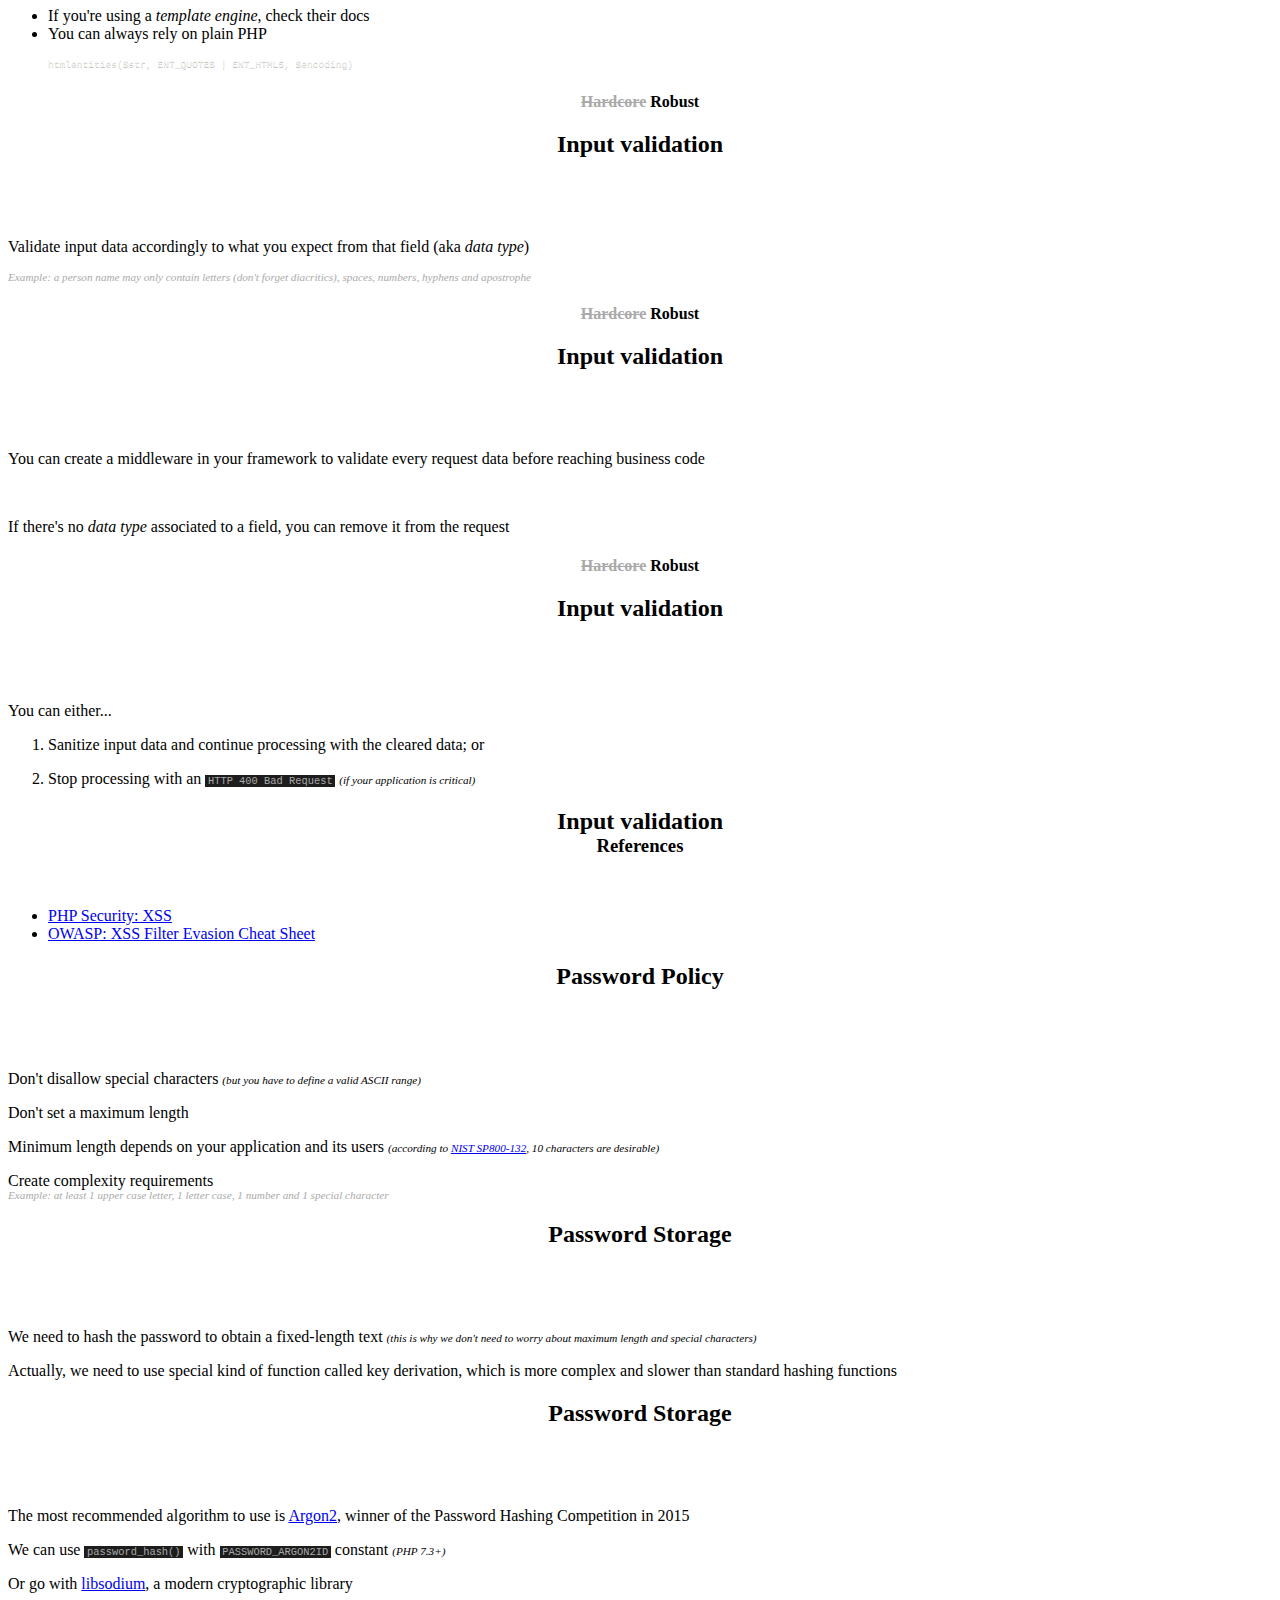
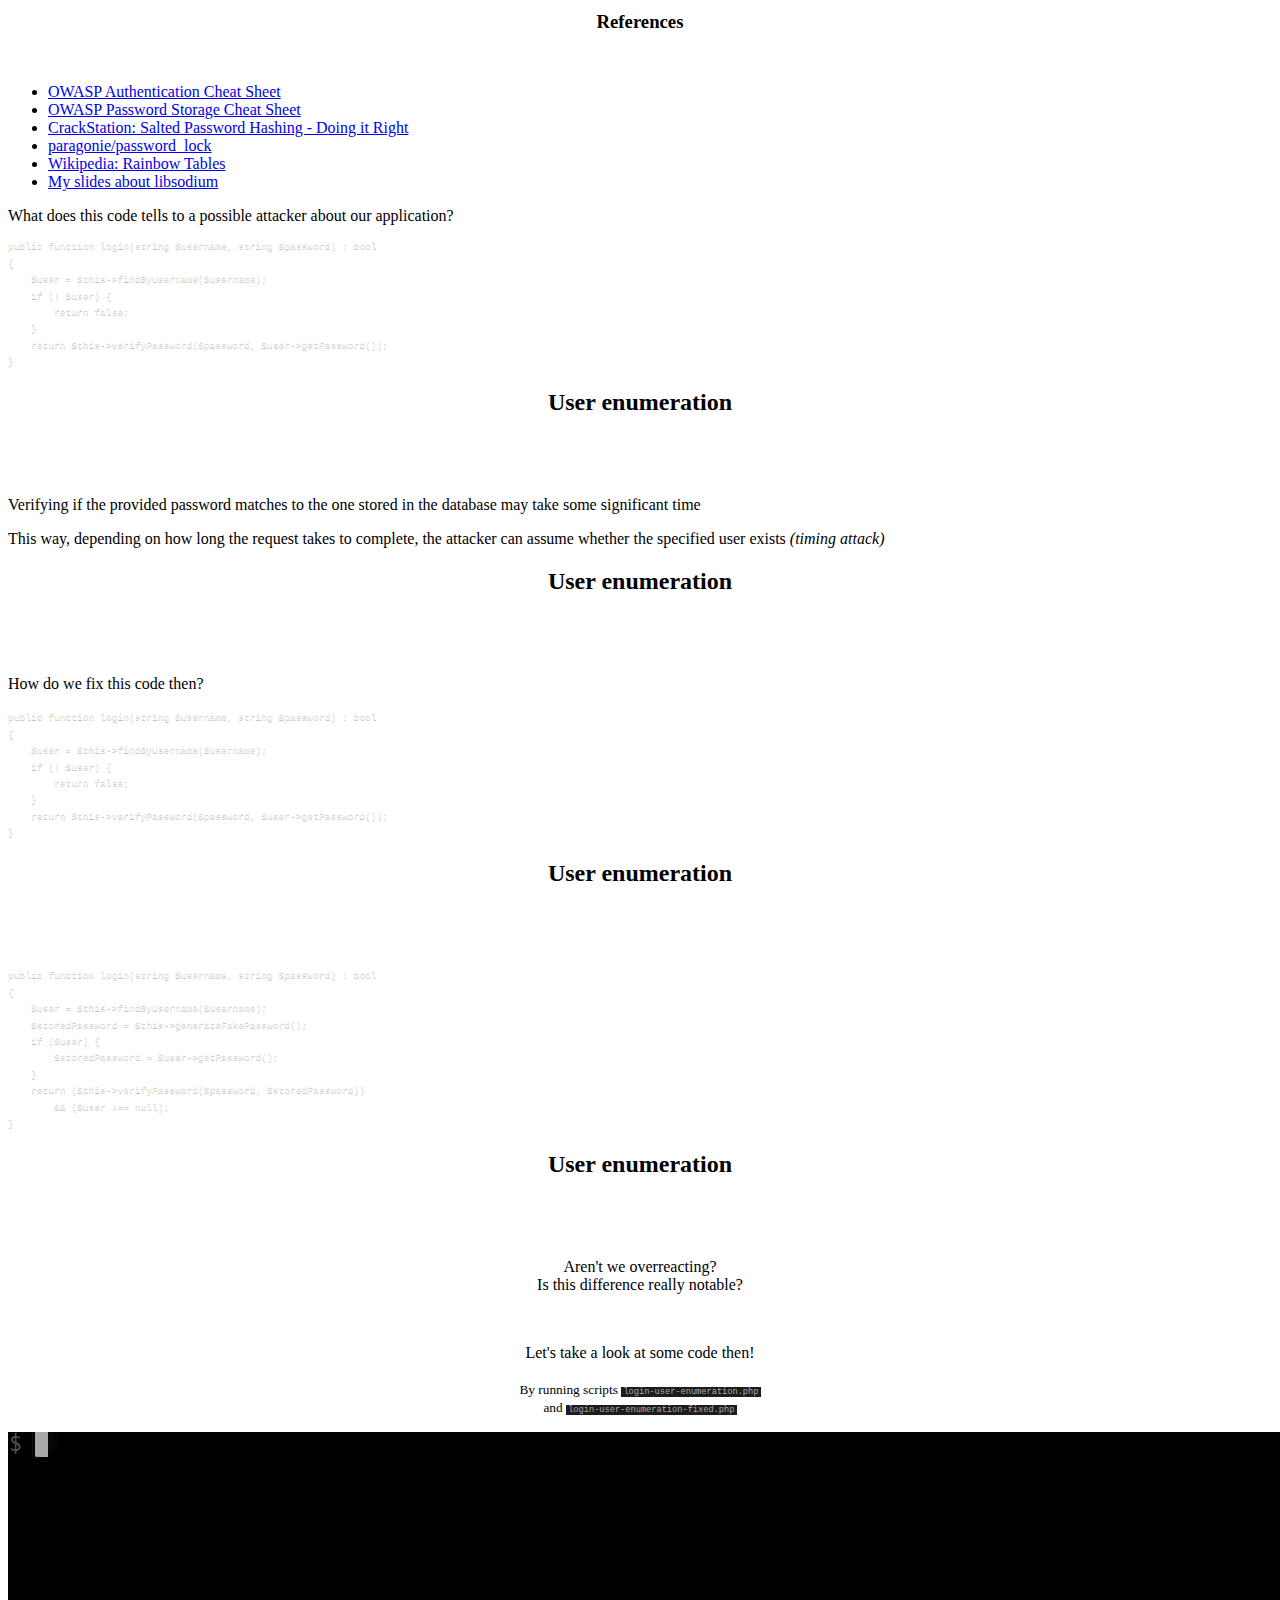
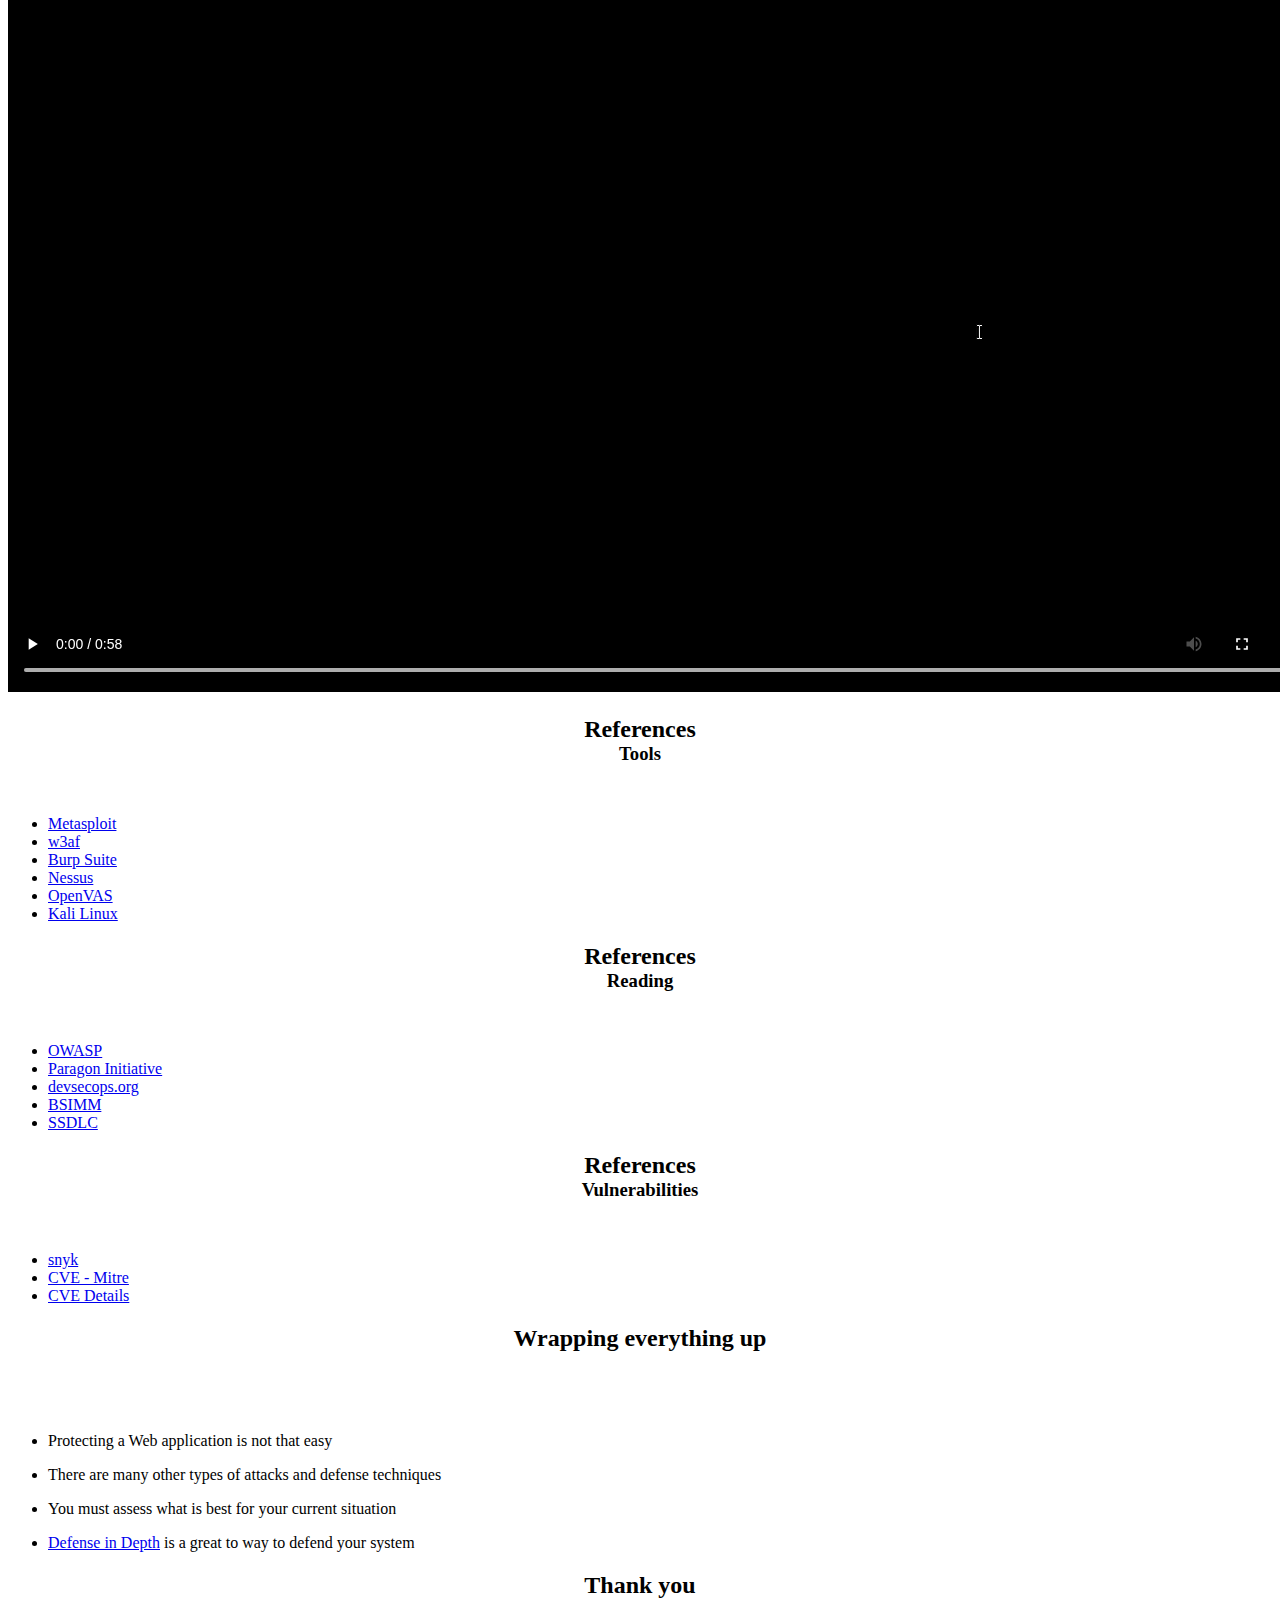
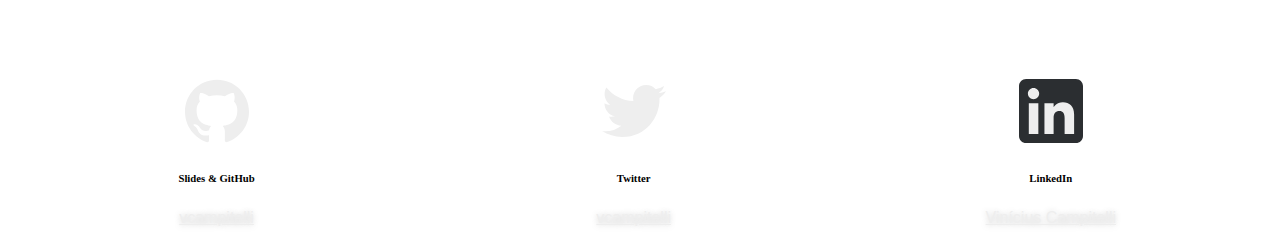
==== commit 96839b61: "English slides: improving layout, giving more examples" ====
--- a/en/index.html
+++ b/en/index.html
@@ -23,12 +23,22 @@
     <body class="line-numbers">
         <div class="reveal">
             <div class="slides">
-                <section>
-                    <h1>Real software security with PHP</h1>
-                </section>
-
-                <section>
-                    <section data-auto-animate>
+                <section class="center">
+                    <h1 class=" text-left">
+                        Real<br>Software Security<br>with PHP
+                    </h1>
+                    <a href="https://github.com/vcampitelli" target="_blank" rel="noopener" class="h4">
+                        <svg role="img" width="0.8em" height="0.8em" viewBox="0 0 24 24"
+                             xmlns="http://www.w3.org/2000/svg">
+                            <path d="M12 .297c-6.63 0-12 5.373-12 12 0 5.303 3.438 9.8 8.205 11.385.6.113.82-.258.82-.577 0-.285-.01-1.04-.015-2.04-3.338.724-4.042-1.61-4.042-1.61C4.422 18.07 3.633 17.7 3.633 17.7c-1.087-.744.084-.729.084-.729 1.205.084 1.838 1.236 1.838 1.236 1.07 1.835 2.809 1.305 3.495.998.108-.776.417-1.305.76-1.605-2.665-.3-5.466-1.332-5.466-5.93 0-1.31.465-2.38 1.235-3.22-.135-.303-.54-1.523.105-3.176 0 0 1.005-.322 3.3 1.23.96-.267 1.98-.399 3-.405 1.02.006 2.04.138 3 .405 2.28-1.552 3.285-1.23 3.285-1.23.645 1.653.24 2.873.12 3.176.765.84 1.23 1.91 1.23 3.22 0 4.61-2.805 5.625-5.475 5.92.42.36.81 1.096.81 2.22 0 1.606-.015 2.896-.015 3.286 0 .315.21.69.825.57C20.565 22.092 24 17.592 24 12.297c0-6.627-5.373-12-12-12"
+                                  fill="#eee"></path>
+                        </svg>
+                        vcampitelli
+                    </a>
+                </section>
+
+                <section>
+                    <section class="center">
                         <h2>About me</h2>
                         <div class="d-flex">
                             <div class="mr-1">
@@ -48,9 +58,9 @@
                             </ul>
                         </div>
                     </section>
-                    <section data-auto-animate>
+                    <section class="center">
                         <h2>About me</h2>
-                        <div class="d-flex one-third-columns">
+                        <div class="d-flex one-third-columns text-center">
                             <div>
                                 <svg role="img" width="64px" height="64px" viewBox="0 0 24 24"
                                      xmlns="http://www.w3.org/2000/svg">
@@ -70,7 +80,7 @@
                                 <a href="https://twitter.com/vcampitelli" target="_blank" rel="noopener" class="h4">vcampitelli</a>
                             </div>
                             <div>
-                                <svg height="72" viewBox="0 0 72 72" width="72" xmlns="http://www.w3.org/2000/svg">
+                                <svg height="64px" viewBox="0 0 72 72" width="72" xmlns="http://www.w3.org/2000/svg">
                                     <g fill="none" fill-rule="evenodd">
                                         <path d="M8,72 L64,72 C68.418278,72 72,68.418278 72,64 L72,8 C72,3.581722 68.418278,-8.11624501e-16 64,0 L8,0 C3.581722,8.11624501e-16 -5.41083001e-16,3.581722 0,8 L0,64 C5.41083001e-16,68.418278 3.581722,72 8,72 Z"
                                               fill="#2b2e31"/>
@@ -86,52 +96,34 @@
                 </section>
 
                 <section>
-                    <h2>Summary</h2>
-                    <ul class="no-padding">
-                        <li>OWASP Top Ten</li>
-                        <li>Session management</li>
-                        <li>Input validation</li>
-                        <li>Password policy and storage</li>
-                        <li>User enumeration</li>
-                        <li>Runtime application self-protection</li>
-                        <li>References</li>
-                    </ul>
-                </section>
-
-                <section>
-                    <section data-auto-animate>
-                        <h2>OWASP Top Ten</h2>
+                    <section data-auto-animate>
+                        <h2 class="mb-0">OWASP Top Ten</h2>
+                        <img src="img/owasp-1.png" alt="OWASP Top Ten - Part 1/2">
                         <p><a href="https://www.owasp.org/index.php/Category:OWASP_Top_Ten_Project" target="_blank" rel="noopener">owasp.org</a></p>
                     </section>
                     <section data-auto-animate>
-                        <h2>OWASP Top Ten</h2>
-                        <img src="img/owasp-1.png" alt="OWASP Top Ten - Part 1/2">
-                    </section>
-                    <section data-auto-animate>
-                        <h2>OWASP Top Ten</h2>
+                        <h2 class="mb-0">OWASP Top Ten</h2>
                         <img src="img/owasp-2.png" alt="OWASP Top Ten - Part 2/2">
-                    </section>
-                </section>
-
-                <section>
-                    <section data-auto-animate>
-                        <h2>Session management</h2>
-                    </section>
-                    <section data-auto-animate>
-                        <h2>Session management</h2>
-                        <h3>Coding</h3>
-                        <p>
+                        <p><a href="https://www.owasp.org/index.php/Category:OWASP_Top_Ten_Project" target="_blank" rel="noopener">owasp.org</a></p>
+                    </section>
+                </section>
+
+                <section>
+                    <section data-auto-animate data-transition="fade">
+                        <h2>Session management</h2>
+                        <h3 class="fragment" data-fragment-index="1">Coding</h3>
+                        <p class="fragment" data-fragment-index="1">
                             Regenerating session ID when logging in and out mitigates
                             <a href="https://en.wikipedia.org/wiki/Session_fixation" target="_blank" rel="noopener">Session Fixation</a>
                         </p>
-                        <pre><code class="language-php" data-trim>
+                        <pre class="fragment" data-fragment-index="2"><code class="language-php" data-trim>
                             if ($user = $this->loginFrom($_POST)) {
                                 session_start();
                                 session_regenerate_id(true);
                                 // ...
                             }
                         </code></pre>
-                        <small>Plain PHP</small>
+                        <p class="fragment small" data-fragment-index="2">Plain PHP</p>
                     </section>
                     <section data-auto-animate>
                         <h2>Session management</h2>
@@ -147,10 +139,12 @@
                             security:
                                 session_fixation_strategy: migrate # or invalidate
                         </code></pre>
-                        <p class="mb-0 small">Symfony</p>
-                        <a href="https://symfony.com/doc/current/reference/configuration/security.html#session-fixation-strategy" class="smaller" target="_blank" rel="noopener">
-                            see in docs
-                        </a>
+                        <p class="mb-0 small">
+                            Symfony
+                            <a href="https://symfony.com/doc/current/reference/configuration/security.html#session-fixation-strategy" target="_blank" rel="noopener">
+                                doc &raquo;
+                            </a>
+                        </p>
                     </section>
                     <section data-auto-animate>
                         <h2>Session management</h2>
@@ -160,19 +154,20 @@
                             <a href="https://en.wikipedia.org/wiki/Session_fixation" target="_blank" rel="noopener">Session Fixation</a>
                         </p>
                         <pre><code class="language-php" data-trim>
-                            public function authenticate(Request $request)
-                            {
+                            public function authenticate(Request $request) {
                                 // ...
                                 if (Auth::attempt($credentials)) {
                                     $request->session()->regenerate();
                                     // ...
                                 }
-                            }
+                                // ...
                         </code></pre>
-                        <p class="mb-0 small">Laravel</p>
-                        <a href="https://laravel.com/docs/8.x/authentication#authenticating-users" class="smaller" target="_blank" rel="noopener">
-                            see in docs
-                        </a>
+                        <p class="mb-0 small">
+                            Laravel
+                            <a href="https://laravel.com/docs/8.x/authentication#authenticating-users" target="_blank" rel="noopener">
+                                doc &raquo;
+                            </a>
+                        </p>
                     </section>
                     <section data-auto-animate>
                         <h2>Session management</h2>
@@ -182,40 +177,38 @@
                             <a href="https://en.wikipedia.org/wiki/Session_fixation" target="_blank" rel="noopener">Session Fixation</a>
                         </p>
                         <pre><code class="language-php" data-trim>
-                            public function bootstrapSession(MvcEvent $e)
-                            {
+                            public function bootstrapSession(MvcEvent $e) {
                                 $session = $e->getApplication()
                                     ->getServiceManager()
                                     ->get(SessionManager::class);
                                 $session->start();
                                 $session->regenerateId(true);
                                 // ...
-                            }
                         </code></pre>
-                        <p class="mb-0 small">Laminas</p>
-                        <a href="https://docs.laminas.dev/laminas-session/manager/" class="smaller" target="_blank" rel="noopener">
-                            see in docs
-                        </a>
+                        <p class="mb-0 small">
+                            Laminas
+                            <a href="https://docs.laminas.dev/laminas-session/manager/" target="_blank" rel="noopener">
+                                doc &raquo;
+                            </a>
+                        </p>
                     </section>
                     <section data-auto-animate>
                         <h2>Session management</h2>
                         <h3>Configuration</h3>
-                        <p>First and most important of it all...</p>
-                        <div class="fragment">
-                            <h3>USE HTTPS!</h3>
-                        </div>
-                    </section>
-                    <section data-auto-animate>
-                        <h2>Session management</h2>
-                        <h3>Configuration</h3>
-                        <p>
-                            We don't need to pay for SSL certificates anymore.
+                        <p class="fragment">
+                            First and most important of all...
+                            <span class="h4 fragment">USE HTTPS!</span>
+                        </p>
+                        <p class="fragment">
+                            We don't need to pay for SSL certificates
+                        </p>
+                        <p class="fragment">
                             Thank you, <a href="https://letsencrypt.org/" target="_blank" rel="noopener">Let's Encrypt</a> <span style="color: #f75252">&hearts;</span>
                         </p>
                         <br>
-                        <a href="https://letsencrypt.org/docs/client-options/" target="_blank" rel="noopener">List of available clients</a>
+                        <a href="https://letsencrypt.org/docs/client-options/" class="fragment" target="_blank" rel="noopener">List of available clients</a>
                         <br>
-                        <div class="small">
+                        <div class="fragment small">
                             I personally recommend
                             <a href="https://certbot.eff.org/" target="_blank" rel="noopener">Certbot</a> or
                             <a href="https://github.com/Neilpang/acme.sh" target="_blank" rel="noopener">acme.sh</a>
@@ -223,17 +216,20 @@
                     </section>
                     <section data-auto-animate>
                         <h2>Session management</h2>
-                        <h4>Configuration</h4>
-                        <pre><code class="language-ini">session.cookie_domain="mydomain.com"
-session.cookie_httponly=On
-session.cookie_samesite="Strict"
-session.cookie_secure=On
-session.name="MYSESSNAME"
-session.sid_bits_per_character=6
-session.sid_length=48
-session.use_only_cookies=On
-session.use_strict_mode=On
-session.use_trans_sid=Off</code></pre>
+                        <h3>Configuration</h3>
+                        <pre><code class="language-ini" data-trim>
+                            session.cookie_domain="mydomain.com"
+                            session.cookie_httponly=On
+                            session.cookie_samesite="Strict"
+                            session.cookie_secure=On
+                            session.name="MYSESSNAME"
+                            session.sid_bits_per_character=6
+                            session.sid_length=48
+                            session.use_only_cookies=On
+                            session.use_strict_mode=On
+                            session.use_trans_sid=Off
+                        </code></pre>
+                        <p class="small">php.ini</p>
                     </section>
                     <section data-auto-animate>
                         <h2>Session management</h2>
@@ -246,12 +242,9 @@
                 </section>
 
                 <section>
-                    <section data-auto-animate>
+                    <section data-auto-animate data-transition="fade">
                         <h2>Input validation</h2>
-                    </section>
-                    <section data-auto-animate>
-                        <h2>Input validation</h2>
-                        <strong>NEVER trust user input!</strong><br><br>
+                        <strong class="fragment">NEVER trust user input!</strong><br><br>
                         <blockquote class="fragment">
                             &#8220;But I'm already validating everything in the frontend!&#8221;
                         </blockquote>
@@ -261,58 +254,57 @@
                     </section>
                     <section data-auto-animate>
                         <h2>Input validation</h2>
-                        <ul>
-                            <li>
-                                You <strong>can</strong> use XSS filters when storing data
-                                <ul>
-                                    <li><a href="http://htmlpurifier.org/" target="_blank" rel="noopener">HTML Purifier</a></li>
-                                    <li><a href="https://github.com/voku/anti-xss" target="_blank" rel="noopener">voku/anti-xss</a></li>
-                                </ul>
+                        <div class="text-left mb-2">
+                            You <strong>can</strong> use XSS filters when storing data
+                            <ul>
+                                <li><a href="http://htmlpurifier.org/" target="_blank" rel="noopener">HTML Purifier</a></li>
+                                <li><a href="https://github.com/voku/anti-xss" target="_blank" rel="noopener">voku/anti-xss</a></li>
+                            </ul>
+                        </div>
+                        <div class="text-left fragment">
+                            But you <strong>must always</strong> handle printing
+                            <ul>
+                                <li>If you're using a <em>template engine</em>, check their docs</li>
+                                <li>
+                                    You can always rely on plain PHP
+                                    <pre><code class="language-php no-line-numbers">htmlentities($str, ENT_QUOTES | ENT_HTML5, $encoding)</code></pre>
+                                </li>
+                            </ul>
+                        </div>
+                    </section>
+                    <section data-auto-animate>
+                        <h4 class="mb-0">
+                            <span class="fragment strikethrough fragment-strikethrough">Hardcore</span> <span class="fragment">Robust</span>
+                        </h4>
+                        <h2>Input validation</h2>
+                        <p class="text-left fragment">
+                            Validate input data accordingly to what you expect from that field (aka <em>data type</em>)
+                        </p>
+                        <p class="fragment example mb-0">
+                            Example: a person name may only contain letters <em>(don't forget diacritics)</em>, spaces, numbers, hyphens and apostrophe
+                        </p>
+                    </section>
+                    <section data-auto-animate>
+                        <h4 class="mb-0">
+                            <span class="strikethrough">Hardcore</span> <span>Robust</span>
+                        </h4>
+                        <h2>Input validation</h2>
+                        <p class="text-left">You can create a middleware in your framework to validate every request data before reaching business code</p>
+                        <br>
+                        <p class="text-left fragment">If there's no <em>data type</em> associated to a field, you can remove it from the request</p>
+                    </section>
+                    <section data-auto-animate>
+                        <h4 class="mb-0">
+                            <span class="strikethrough">Hardcore</span> <span>Robust</span>
+                        </h4>
+                        <h2>Input validation</h2>
+                        <p class="text-left">You can either...</p>
+                        <ol>
+                            <li class="fragment">Sanitize input data and continue processing with the cleared data; or</li>
+                            <li class="fragment margintop">
+                                Stop processing with an <code>HTTP 400 Bad Request</code> <em class="small">(if your application is critical)</em>
                             </li>
-                            <li class="fragment">
-                                But you <strong>must</strong> handle when printing it
-                                <ul>
-                                    <li>If you're using a <em>template engine</em>, check their docs</li>
-                                    <li>
-                                        You can always rely on plain PHP
-                                        <pre><code class="language-php no-line-numbers">htmlentities($str, ENT_QUOTES | ENT_HTML5, $encoding)</code></pre>
-                                    </li>
-                                </ul>
-                            </li>
-                        </ul>
-                    </section>
-                    <section data-auto-animate>
-                        <h4 class="mb-0"><s>Hardcore</s> Robust</h4>
-                        <h2>Input validation</h2>
-                        <ul>
-                            <li>
-                                Validate input data accordingly to what you expect from that field (aka <em>data type</em>)
-                                <small>Example: a person name may only contain letters <em>(don't forget diacritics)</em>, spaces, numbers, hyphens and apostrophe</small>
-                            </li>
-                        </ul>
-                    </section>
-                    <section data-auto-animate>
-                        <h4 class="mb-0"><s>Hardcore</s> Robust</h4>
-                        <h2>Input validation</h2>
-                        <ul>
-                            <li>You can create a middleware in your framework to validate every request data before reaching business code</li>
-                            <li>If there's no <em>data type</em> associated to a field, you can remove it from the request</li>
-                        </ul>
-                    </section>
-                    <section data-auto-animate>
-                        <h4 class="mb-0"><s>Hardcore</s> Robust</h4>
-                        <h2>Input validation</h2>
-                        <ul>
-                            <li>
-                                And there are two basic approaches:
-                                <ol>
-                                    <li>Sanitize input data and continue processing with the cleansed value; or</li>
-                                    <li class="fragment margintop">
-                                        Stop processing with an <code>HTTP 400 Bad Request</code> <em>(if your application is critical)</em>
-                                    </li>
-                                </ol>
-                            </li>
-                        </ul>
+                        </ol>
                     </section>
                     <section data-auto-animate>
                         <h2>Input validation</h2>
@@ -325,55 +317,48 @@
                 </section>
 
                 <section>
-                    <section>
-                        <h2>Password policy and storage</h2>
-                    </section>
-                    <section data-auto-animate>
-                        <h3>Password Policy</h3>
-                        <ul>
-                            <li>Don't disallow special characters <em class="fragment">(but you have to define a valid ASCII range)</em></li>
-                            <li class="fragment">Don't set a maximum length</li>
-                        </ul>
-                    </section>
-                    <section data-auto-animate>
-                        <h3>Password Policy</h3>
-                        <ul>
-                            <li>
-                                Minimum length depends on your application and its users<br>
-                                <small>(according to <a href="https://csrc.nist.gov/publications/detail/sp/800-132/final" target="_blank" rel="noopener">NIST SP800-132</a>, 10 characters are desirable)</small>
-                            </li>
-                            <li class="fragment">
-                                Create complexity requirements<br>
-                                <small>Example: at least 1 upper case letter, 1 letter case, 1 number and 1 special character</small>
-                            </li>
-                        </ul>
-                    </section>
-                    <section data-auto-animate>
-                        <h3>Password Storage</h3>
-                        <ul>
-                            <li>
-                                We need to hash the password to obtain a fixed-length text
-                                <em class="fragment small">(this is why we don't need to worry about maximum length and special characters)</em>
-                            </li>
-                            <li class="fragment">
-                                Actually, we need to use special kind of function called key derivation, which is more complex and slower than standard hashing functions
-                            </li>
-                        </ul>
-                    </section>
-                    <section data-auto-animate>
-                        <h3>Password Storage</h3>
-                        <ul>
-                            <li>
-                                The most recommended algorithm to use is <a href="https://en.wikipedia.org/wiki/Argon2" target="_blank" rel="noopener">Argon2</a>,
-                                winner of the Password Hashing Competition in 2015
-                            </li>
-                            <li class="fragment">
-                                We can use <code>password_hash()</code> with <code>PASSWORD_ARGON2ID</code> <sup class="small">(PHP 7.3+)</sup> constant
-                            </li>
-                            <li class="fragment">
-                                Or with <a href="https://paragonie.com/book/pecl-libsodium" target="_blank" rel="noopener">libsodium</a>, a modern cryptographic library
-                            </li>
-                        </ul>
+                    <section data-auto-animate>
+                        <h2>Password Policy</h2>
+                        <p class="fragment">
+                            Don't disallow special characters <em class="fragment small">(but you have to define a valid ASCII range)</em>
+                        </p>
+                        <p class="fragment">
+                            Don't set a maximum length
+                        </p>
+                        <p class="fragment">
+                            Minimum length depends on your application and its users
+                            <em class="small">(according to <a href="https://csrc.nist.gov/publications/detail/sp/800-132/final" target="_blank" rel="noopener">NIST SP800-132</a>, 10 characters are desirable)</em>
+                        </p>
+                        <p class="fragment mb-0">
+                            Create complexity requirements
+                        </p>
+                        <p class="fragment example">
+                            Example: at least 1 upper case letter, 1 letter case, 1 number and 1 special character
+                        </p>
+                    </section>
+                    <section data-auto-animate>
+                        <h2>Password Storage</h2>
+                        <p>
+                            We need to hash the password to obtain a fixed-length text
+                            <em class="fragment small">(this is why we don't need to worry about maximum length and special characters)</em>
+                        </p>
+                        <p class="fragment">
+                            Actually, we need to use special kind of function called key derivation, which is more complex and slower than standard hashing functions
+                        </p>
+                    </section>
+                    <section data-auto-animate>
+                        <h2>Password Storage</h2>
+                        <p>
+                            The most recommended algorithm to use is <a href="https://en.wikipedia.org/wiki/Argon2" target="_blank" rel="noopener">Argon2</a>,
+                            winner of the Password Hashing Competition in 2015
+                        </p>
+                        <p class="fragment">
+                            We can use <code>password_hash()</code> with <code>PASSWORD_ARGON2ID</code> constant <em class="small">(PHP 7.3+)</em>
+                        </p>
+                        <p class="fragment">
+                            Or go with <a href="https://paragonie.com/book/pecl-libsodium" target="_blank" rel="noopener">libsodium</a>,
+                            a modern cryptographic library
+                        </p>
                     </section>
                     <section>
                         <h3>References</h3>
@@ -389,10 +374,10 @@
                 </section>
 
                 <section>
-                    <section>
+                    <section class="center" data-transition="fade">
                         What does this code tells to a possible attacker about our application?
                     </section>
-                    <section>
+                    <section class="center">
                         <pre><code class="language-php">public function login(string $username, string $password) : bool
 {
     $user = $this->findByUsername($username);
@@ -404,11 +389,8 @@
                     </section>
                     <section data-auto-animate>
                         <h2>User enumeration</h2>
-                        <p>Verifying if the provided password matches to the one stored in the database may take some significant time</p>
-                    </section>
-                    <section data-auto-animate>
-                        <h2>User enumeration</h2>
-                        <p>This way, depending on how long the request takes to complete, the attacker can assume whether the specified user exists <em>(Timing attack)</em></p>
+                        <p class="fragment">Verifying if the provided password matches to the one stored in the database may take some significant time</p>
+                        <p class="fragment">This way, depending on how long the request takes to complete, the attacker can assume whether the specified user exists <em>(timing attack)</em></p>
                     </section>
                     <section data-auto-animate>
                         <h2>User enumeration</h2>
@@ -437,8 +419,8 @@
                     </section>
                     <section data-auto-animate>
                         <h2>User enumeration</h2>
-                        <p>Aren't we overreacting?<br>Is this difference really notable?</p><br>
-                        <p class="fragment">
+                        <p class="text-center">Aren't we overreacting?<br>Is this difference really notable?</p><br>
+                        <p class="fragment text-center">
                             Let's take a look at some code then!<br><br>
                             <small>By running scripts <code>login-user-enumeration.php</code><br>and <code>login-user-enumeration-fixed.php</code></small>
                         </p>
@@ -451,16 +433,8 @@
                 </section>
 
                 <section>
-                    <section>
-                        <h2>Runtime application self-protection</h2>
-                    </section>
-                </section>
-
-                <section>
-                    <section>
+                    <section data-auto-animate>
                         <h2>References</h2>
-                    </section>
-                    <section>
                         <h3>Tools</h3>
                         <ul class="no-padding">
                             <li><a href="https://www.metasploit.com/">Metasploit</a></li>
@@ -471,7 +445,8 @@
                             <li><a href="https://www.kali.org/">Kali Linux</a></li>
                         </ul>
                     </section>
-                    <section>
+                    <section data-auto-animate>
+                        <h2>References</h2>
                         <h3>Reading</h3>
                         <ul class="no-padding">
                             <li><a href="https://www.owasp.org/">OWASP</a></li>
@@ -481,7 +456,8 @@
                             <li><a href="https://pt.slideshare.net/few/basic-of-ssdlc/2">SSDLC</a></li>
                         </ul>
                     </section>
-                    <section>
+                    <section data-auto-animate>
+                        <h2>References</h2>
                         <h3>Vulnerabilities</h3>
                         <ul class="no-padding">
                             <li><a href="https://snyk.io/vuln">snyk</a></li>
@@ -492,7 +468,7 @@
                 </section>
 
                 <section>
-                    <h2>Wrapping everything</h2>
+                    <h2>Wrapping everything up</h2>
                     <ul>
                         <li>Protecting a Web application is not that easy</li>
                         <li class="fragment">There are many other types of attacks and defense techniques</li>
@@ -504,9 +480,40 @@
                     </ul>
                 </section>
 
-                <section>
-                    <h2>Thanks!</h2>
-                    <a href="http://vcampitelli.github.io" target="_blank" rel="noopener">vcampitelli.github.io</a></li>
+                <section class="center">
+                    <h2>Thank you</h2>
+                    <div class="d-flex one-third-columns text-center">
+                        <div>
+                            <svg role="img" width="64px" height="64px" viewBox="0 0 24 24"
+                                 xmlns="http://www.w3.org/2000/svg">
+                                <path d="M12 .297c-6.63 0-12 5.373-12 12 0 5.303 3.438 9.8 8.205 11.385.6.113.82-.258.82-.577 0-.285-.01-1.04-.015-2.04-3.338.724-4.042-1.61-4.042-1.61C4.422 18.07 3.633 17.7 3.633 17.7c-1.087-.744.084-.729.084-.729 1.205.084 1.838 1.236 1.838 1.236 1.07 1.835 2.809 1.305 3.495.998.108-.776.417-1.305.76-1.605-2.665-.3-5.466-1.332-5.466-5.93 0-1.31.465-2.38 1.235-3.22-.135-.303-.54-1.523.105-3.176 0 0 1.005-.322 3.3 1.23.96-.267 1.98-.399 3-.405 1.02.006 2.04.138 3 .405 2.28-1.552 3.285-1.23 3.285-1.23.645 1.653.24 2.873.12 3.176.765.84 1.23 1.91 1.23 3.22 0 4.61-2.805 5.625-5.475 5.92.42.36.81 1.096.81 2.22 0 1.606-.015 2.896-.015 3.286 0 .315.21.69.825.57C20.565 22.092 24 17.592 24 12.297c0-6.627-5.373-12-12-12"
+                                      fill="#eee"></path>
+                            </svg>
+                            <h6>Slides &amp; GitHub</h6>
+                            <a href="https://github.com/vcampitelli" target="_blank" rel="noopener" class="h4">vcampitelli</a>
+                        </div>
+                        <div>
+                            <svg role="img" width="64px" height="64px" viewBox="0 0 24 24"
+                                 xmlns="http://www.w3.org/2000/svg">
+                                <path d="M23.954 4.569c-.885.389-1.83.654-2.825.775 1.014-.611 1.794-1.574 2.163-2.723-.951.555-2.005.959-3.127 1.184-.896-.959-2.173-1.559-3.591-1.559-2.717 0-4.92 2.203-4.92 4.917 0 .39.045.765.127 1.124C7.691 8.094 4.066 6.13 1.64 3.161c-.427.722-.666 1.561-.666 2.475 0 1.71.87 3.213 2.188 4.096-.807-.026-1.566-.248-2.228-.616v.061c0 2.385 1.693 4.374 3.946 4.827-.413.111-.849.171-1.296.171-.314 0-.615-.03-.916-.086.631 1.953 2.445 3.377 4.604 3.417-1.68 1.319-3.809 2.105-6.102 2.105-.39 0-.779-.023-1.17-.067 2.189 1.394 4.768 2.209 7.557 2.209 9.054 0 13.999-7.496 13.999-13.986 0-.209 0-.42-.015-.63.961-.689 1.8-1.56 2.46-2.548l-.047-.02z"
+                                      fill="#eee"></path>
+                            </svg>
+                            <h6>Twitter</h6>
+                            <a href="https://twitter.com/vcampitelli" target="_blank" rel="noopener" class="h4">vcampitelli</a>
+                        </div>
+                        <div>
+                            <svg height="64px" viewBox="0 0 72 72" width="72" xmlns="http://www.w3.org/2000/svg">
+                                <g fill="none" fill-rule="evenodd">
+                                    <path d="M8,72 L64,72 C68.418278,72 72,68.418278 72,64 L72,8 C72,3.581722 68.418278,-8.11624501e-16 64,0 L8,0 C3.581722,8.11624501e-16 -5.41083001e-16,3.581722 0,8 L0,64 C5.41083001e-16,68.418278 3.581722,72 8,72 Z"
+                                          fill="#2b2e31"/>
+                                    <path d="M62,62 L51.315625,62 L51.315625,43.8021149 C51.315625,38.8127542 49.4197917,36.0245323 45.4707031,36.0245323 C41.1746094,36.0245323 38.9300781,38.9261103 38.9300781,43.8021149 L38.9300781,62 L28.6333333,62 L28.6333333,27.3333333 L38.9300781,27.3333333 L38.9300781,32.0029283 C38.9300781,32.0029283 42.0260417,26.2742151 49.3825521,26.2742151 C56.7356771,26.2742151 62,30.7644705 62,40.051212 L62,62 Z M16.349349,22.7940133 C12.8420573,22.7940133 10,19.9296567 10,16.3970067 C10,12.8643566 12.8420573,10 16.349349,10 C19.8566406,10 22.6970052,12.8643566 22.6970052,16.3970067 C22.6970052,19.9296567 19.8566406,22.7940133 16.349349,22.7940133 Z M11.0325521,62 L21.769401,62 L21.769401,27.3333333 L11.0325521,27.3333333 L11.0325521,62 Z"
+                                          fill="#eee"/>
+                                </g>
+                            </svg>
+                            <h6>LinkedIn</h6>
+                            <a href="https://linkedin.com/in/viniciuscampitelli" target="_blank" rel="noopener" class="h4">Vinícius Campitelli</a>
+                        </div>
+                    </div>
                 </section>
             </div>
         </div>
@@ -520,7 +527,8 @@
                 slideNumber: true,
                 mouseWheel: false,
                 history: true,
-                overview: false
+                overview: false,
+                center: false
             });
         </script>
     </body>
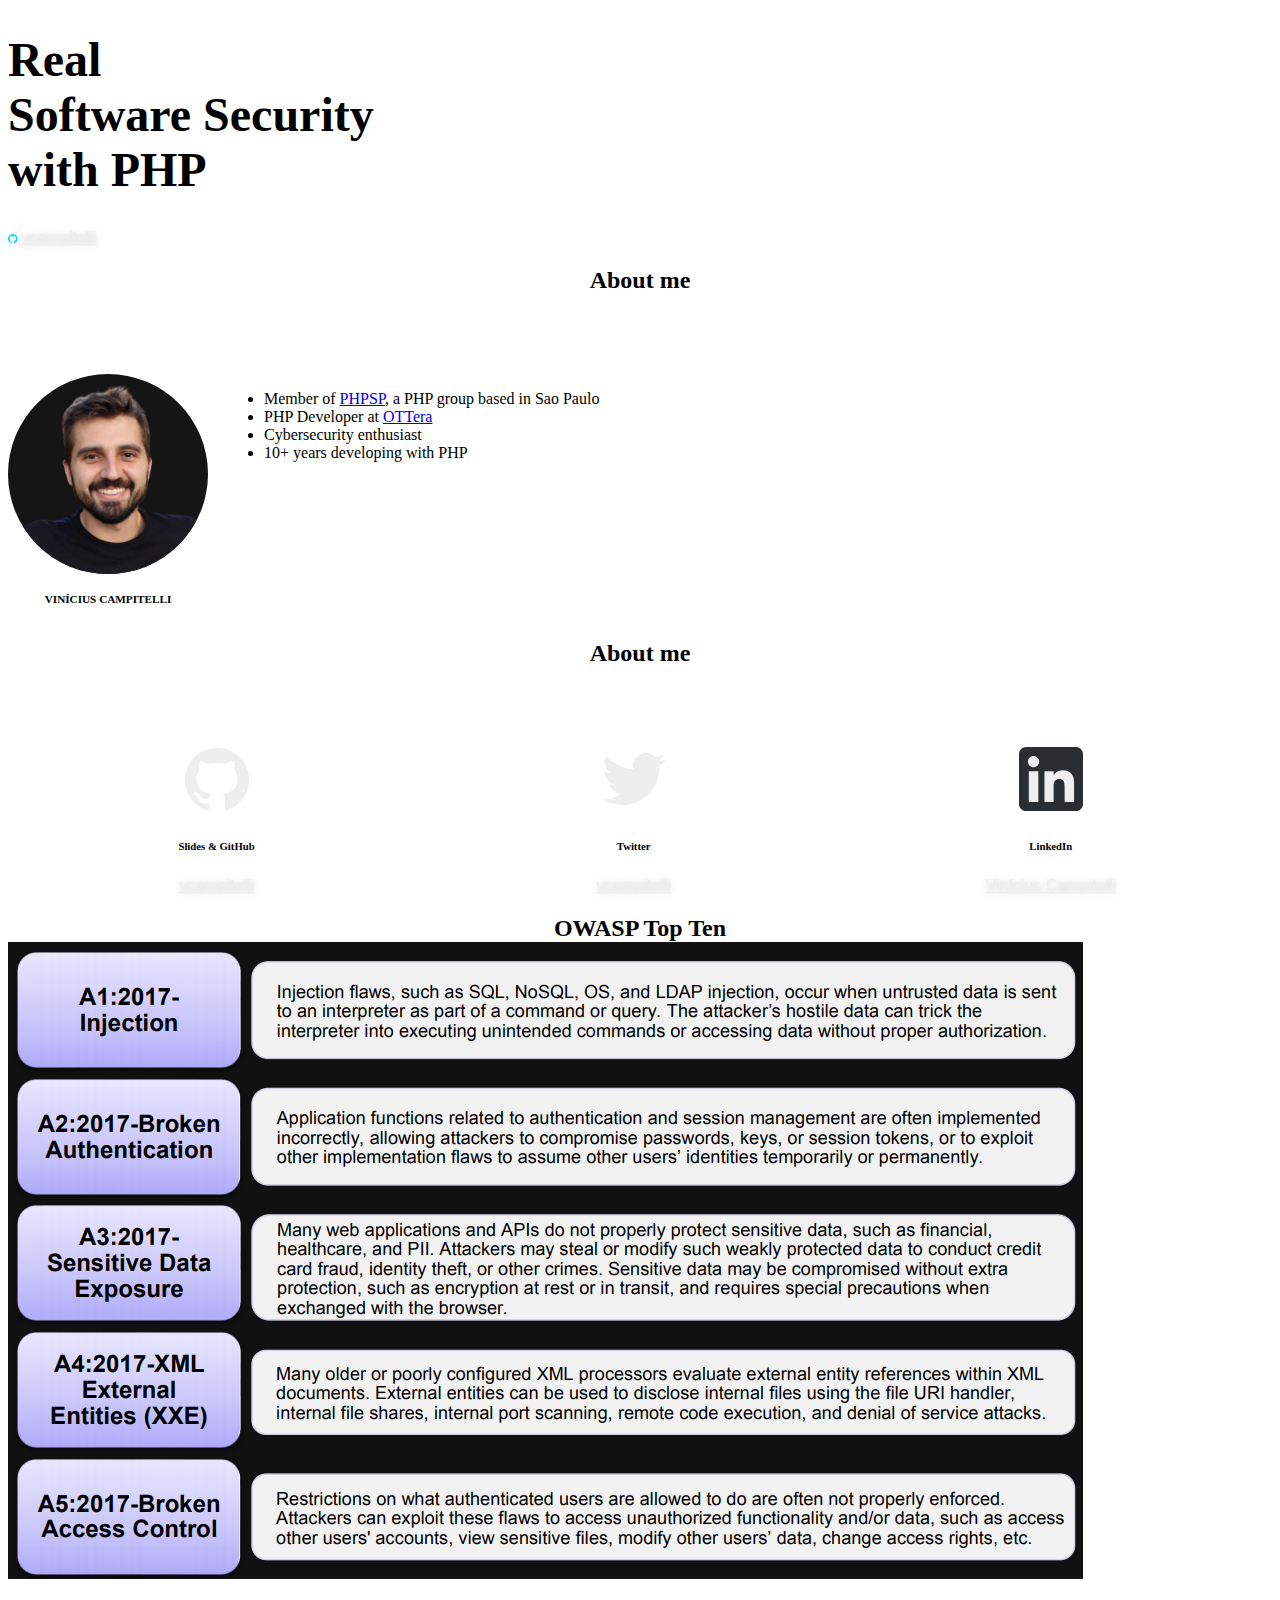
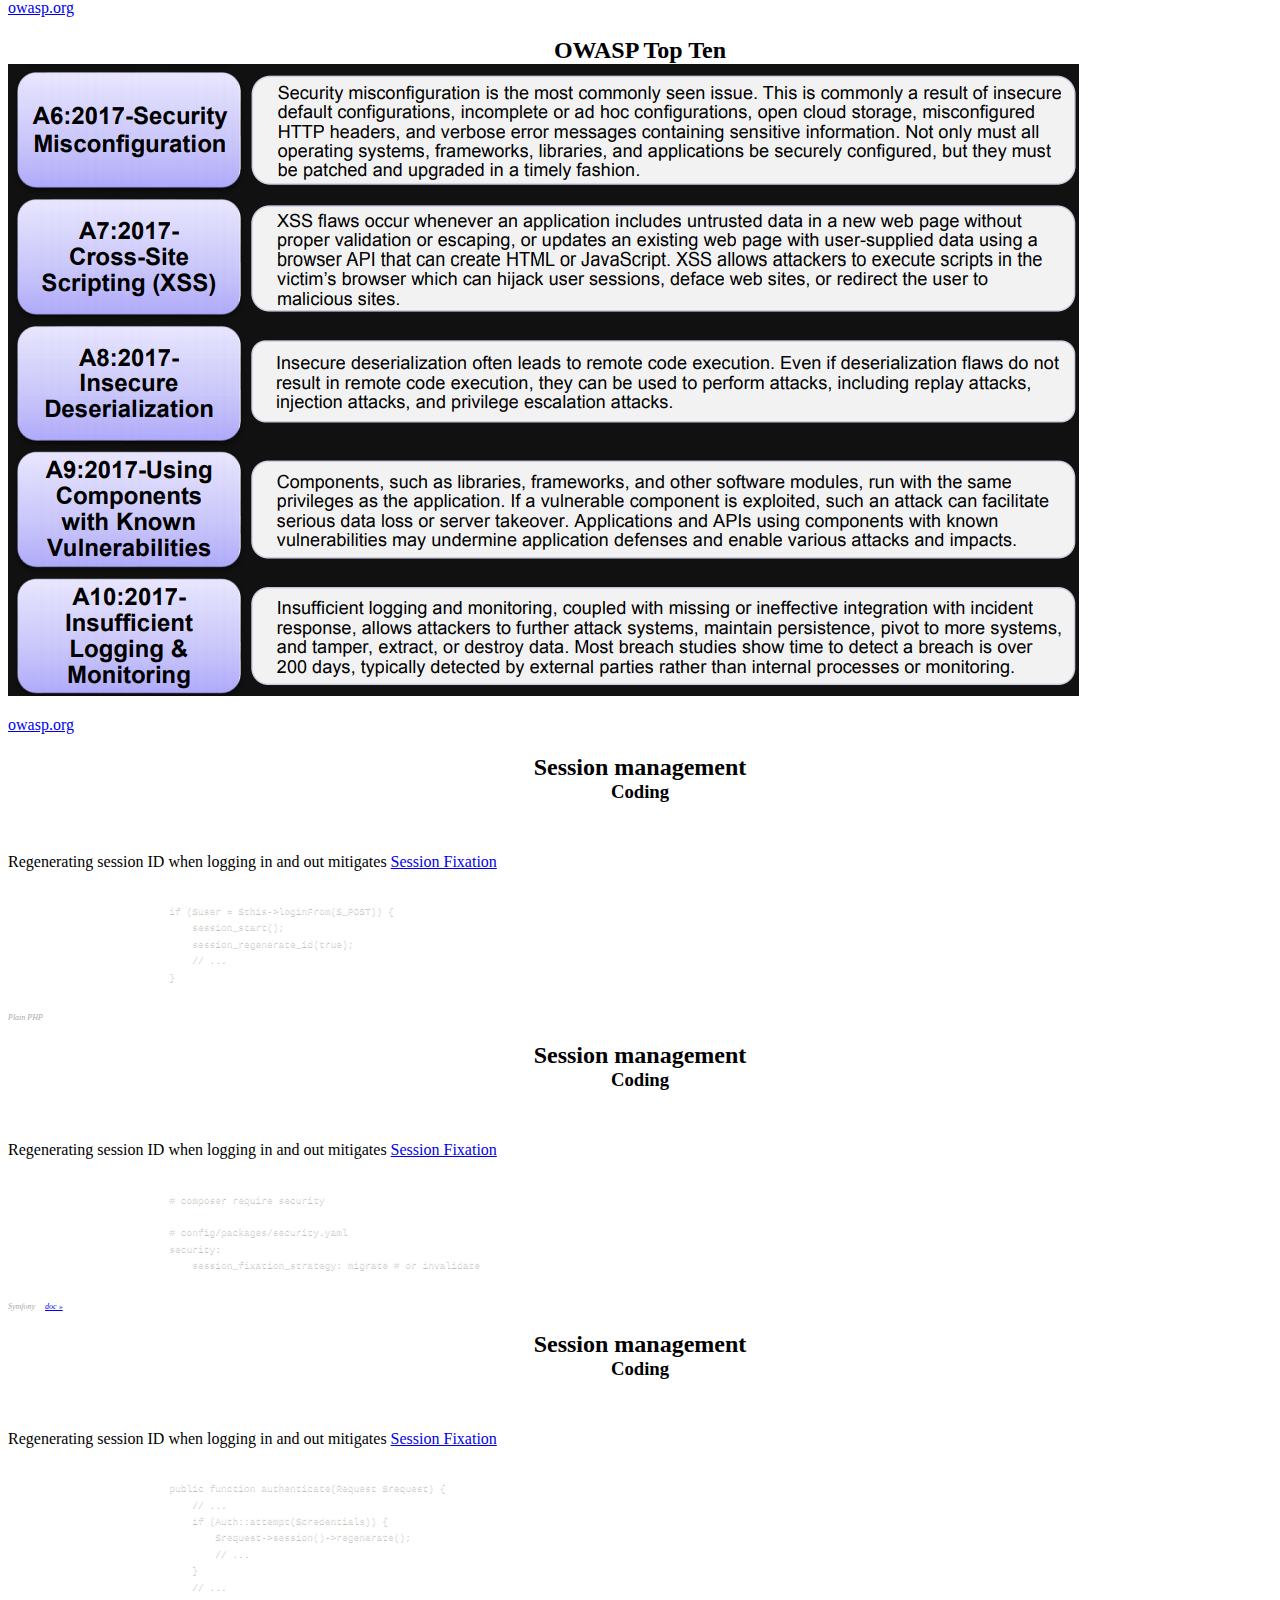
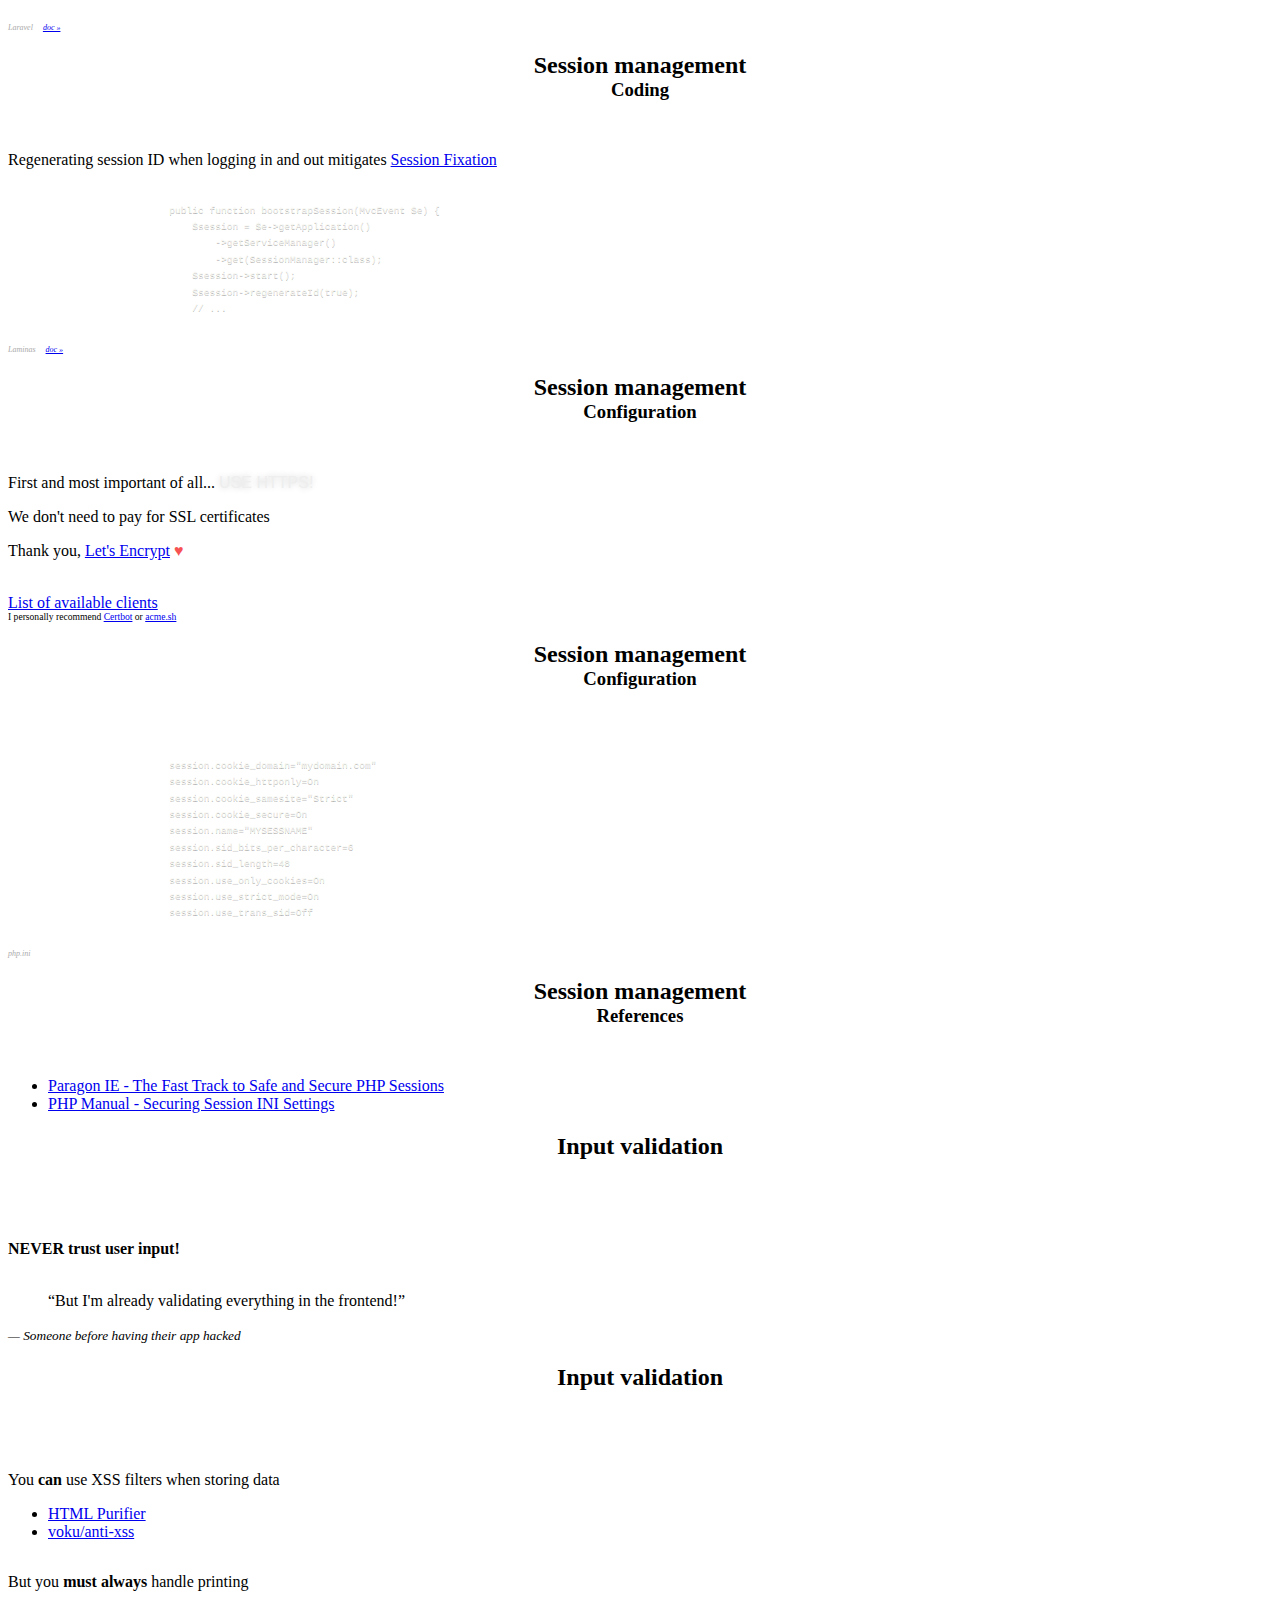
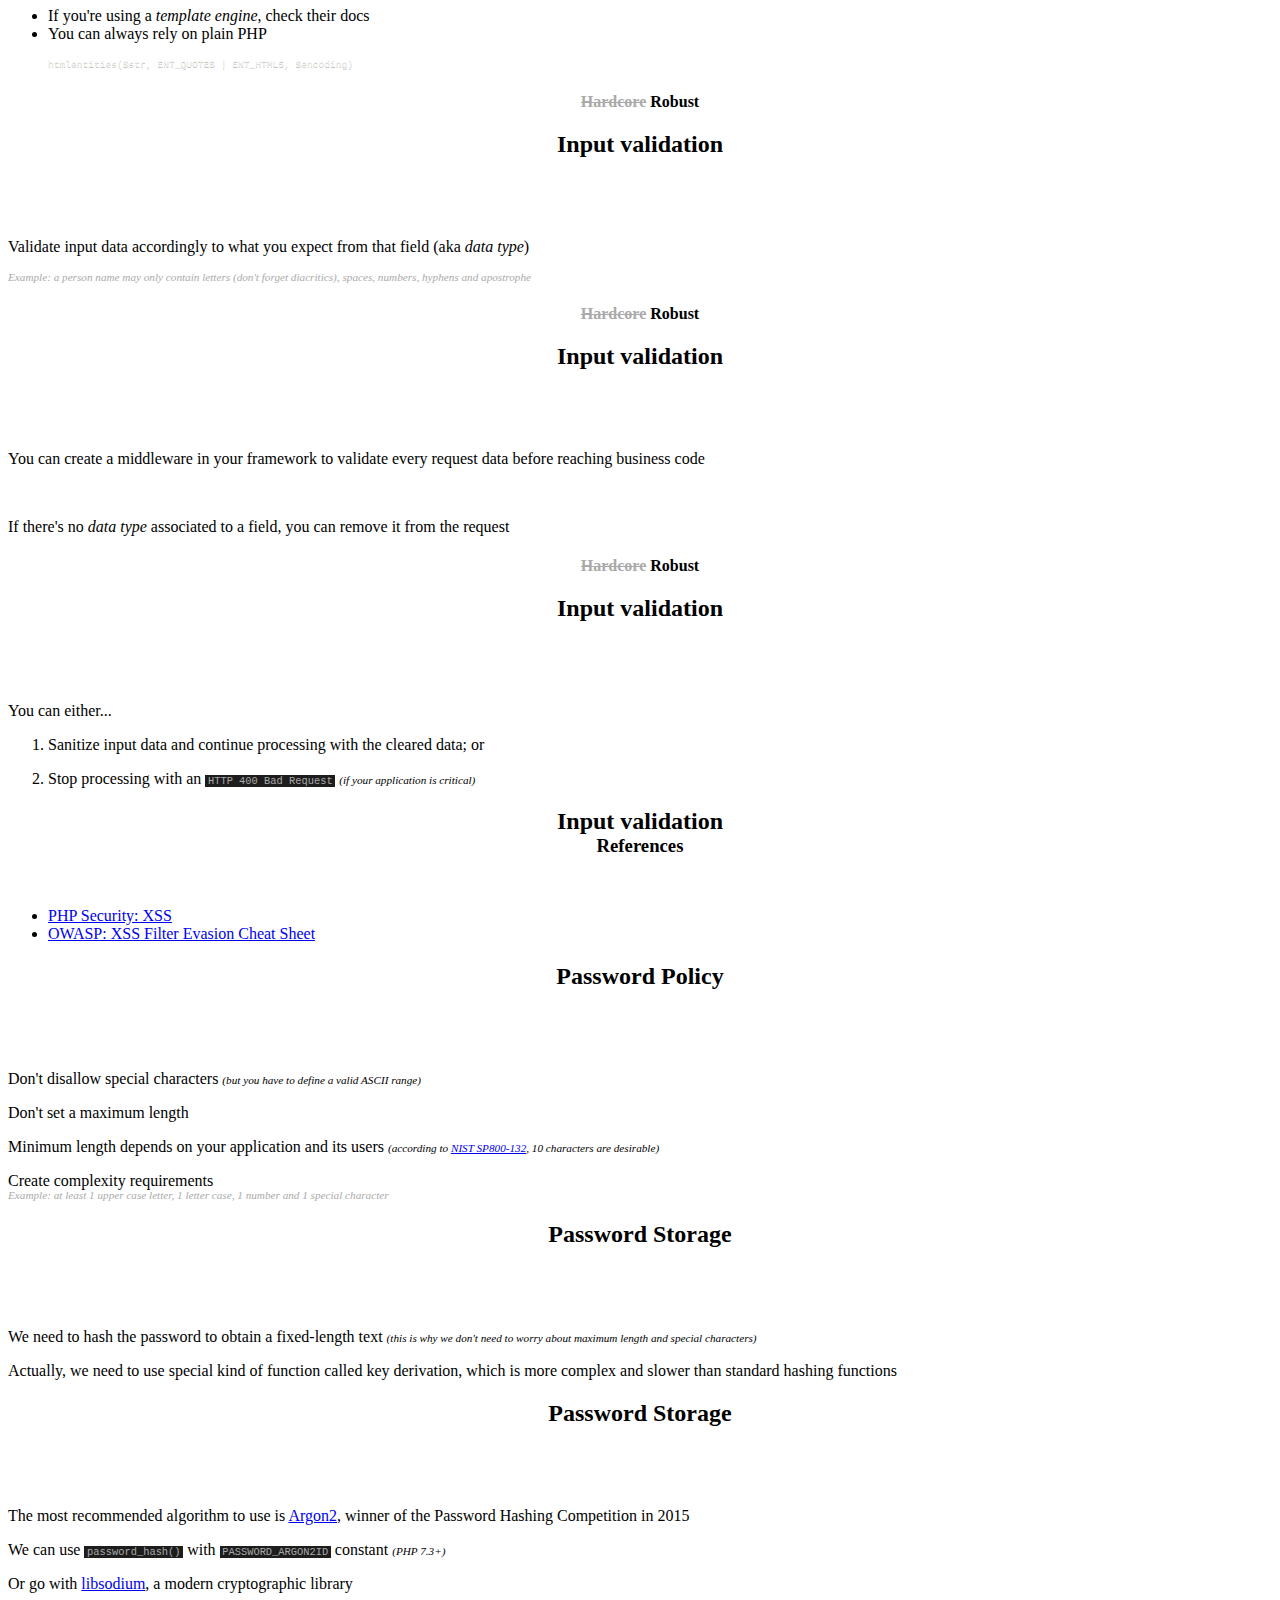
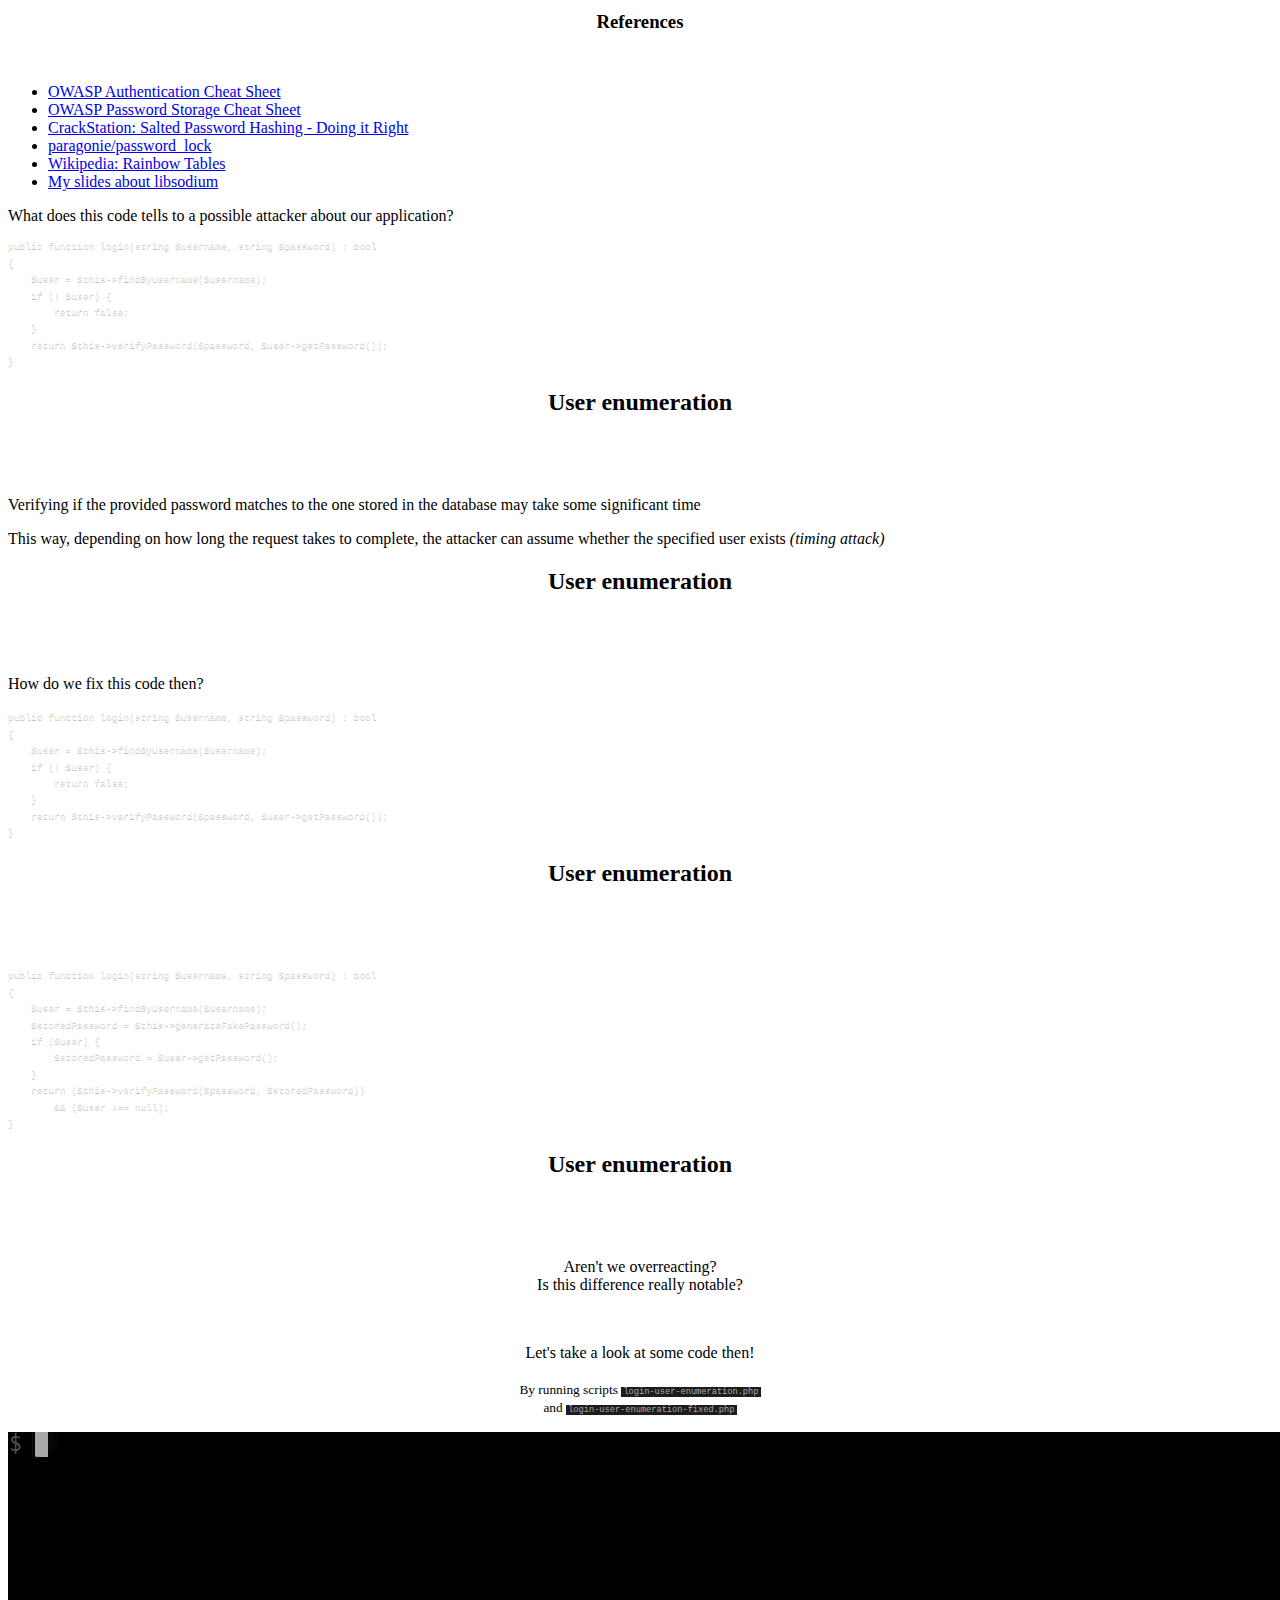
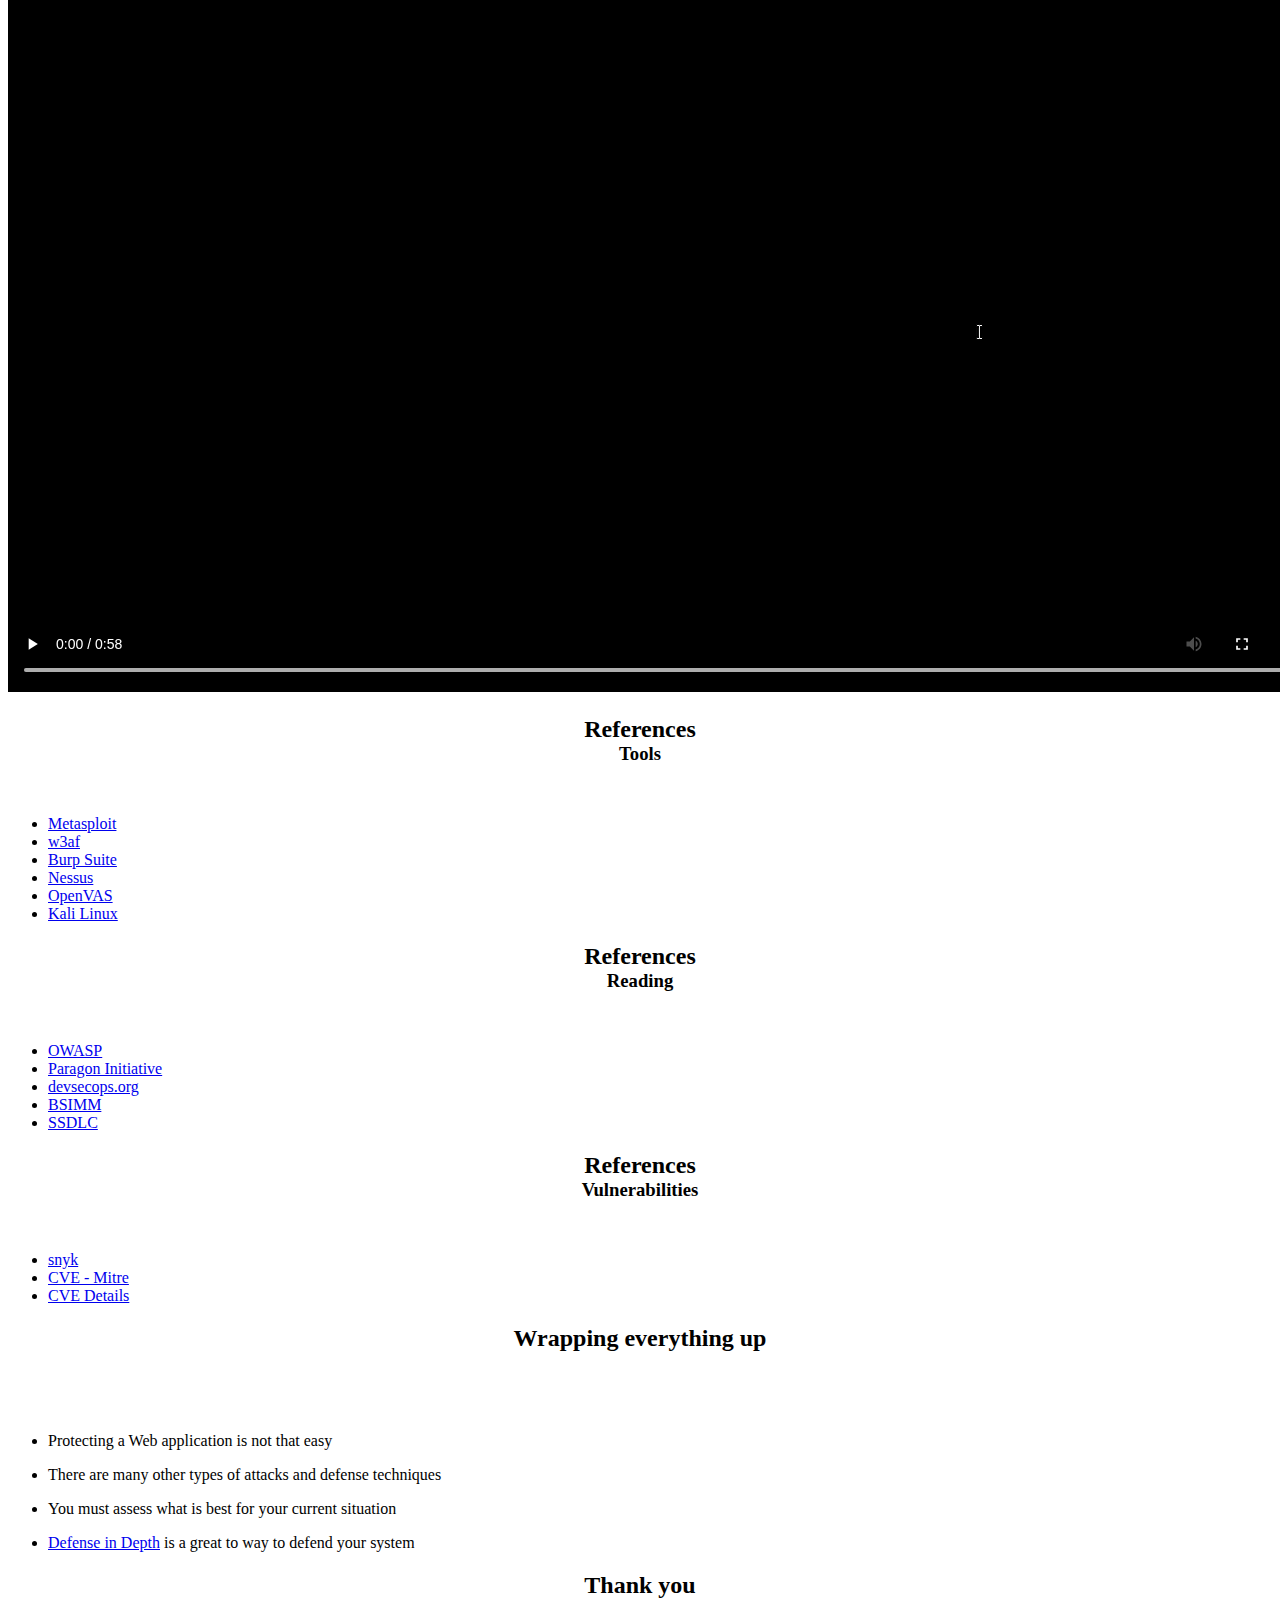
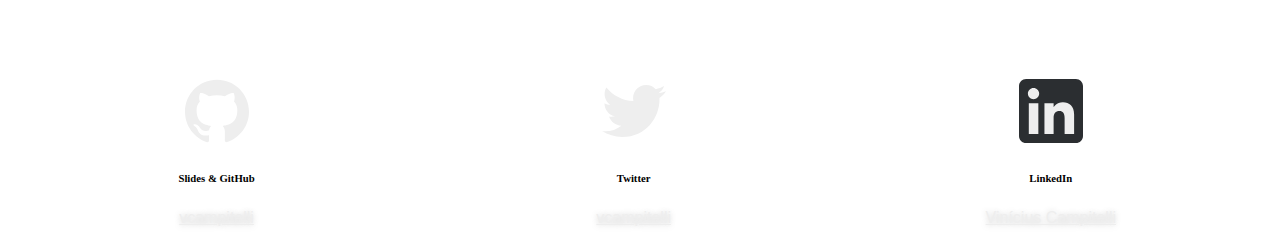
==== commit cafc1e86: "Rearranging SVG icon" ====
--- a/en/index.html
+++ b/en/index.html
@@ -28,7 +28,7 @@
                         Real<br>Software Security<br>with PHP
                     </h1>
                     <a href="https://github.com/vcampitelli" target="_blank" rel="noopener" class="h4">
-                        <svg role="img" width="0.8em" height="0.8em" viewBox="0 0 24 24"
+                        <svg role="img" width="0.6em" height="0.6em" viewBox="0 0 24 24"
                              xmlns="http://www.w3.org/2000/svg">
                             <path d="M12 .297c-6.63 0-12 5.373-12 12 0 5.303 3.438 9.8 8.205 11.385.6.113.82-.258.82-.577 0-.285-.01-1.04-.015-2.04-3.338.724-4.042-1.61-4.042-1.61C4.422 18.07 3.633 17.7 3.633 17.7c-1.087-.744.084-.729.084-.729 1.205.084 1.838 1.236 1.838 1.236 1.07 1.835 2.809 1.305 3.495.998.108-.776.417-1.305.76-1.605-2.665-.3-5.466-1.332-5.466-5.93 0-1.31.465-2.38 1.235-3.22-.135-.303-.54-1.523.105-3.176 0 0 1.005-.322 3.3 1.23.96-.267 1.98-.399 3-.405 1.02.006 2.04.138 3 .405 2.28-1.552 3.285-1.23 3.285-1.23.645 1.653.24 2.873.12 3.176.765.84 1.23 1.91 1.23 3.22 0 4.61-2.805 5.625-5.475 5.92.42.36.81 1.096.81 2.22 0 1.606-.015 2.896-.015 3.286 0 .315.21.69.825.57C20.565 22.092 24 17.592 24 12.297c0-6.627-5.373-12-12-12"
                                   fill="#eee"></path>
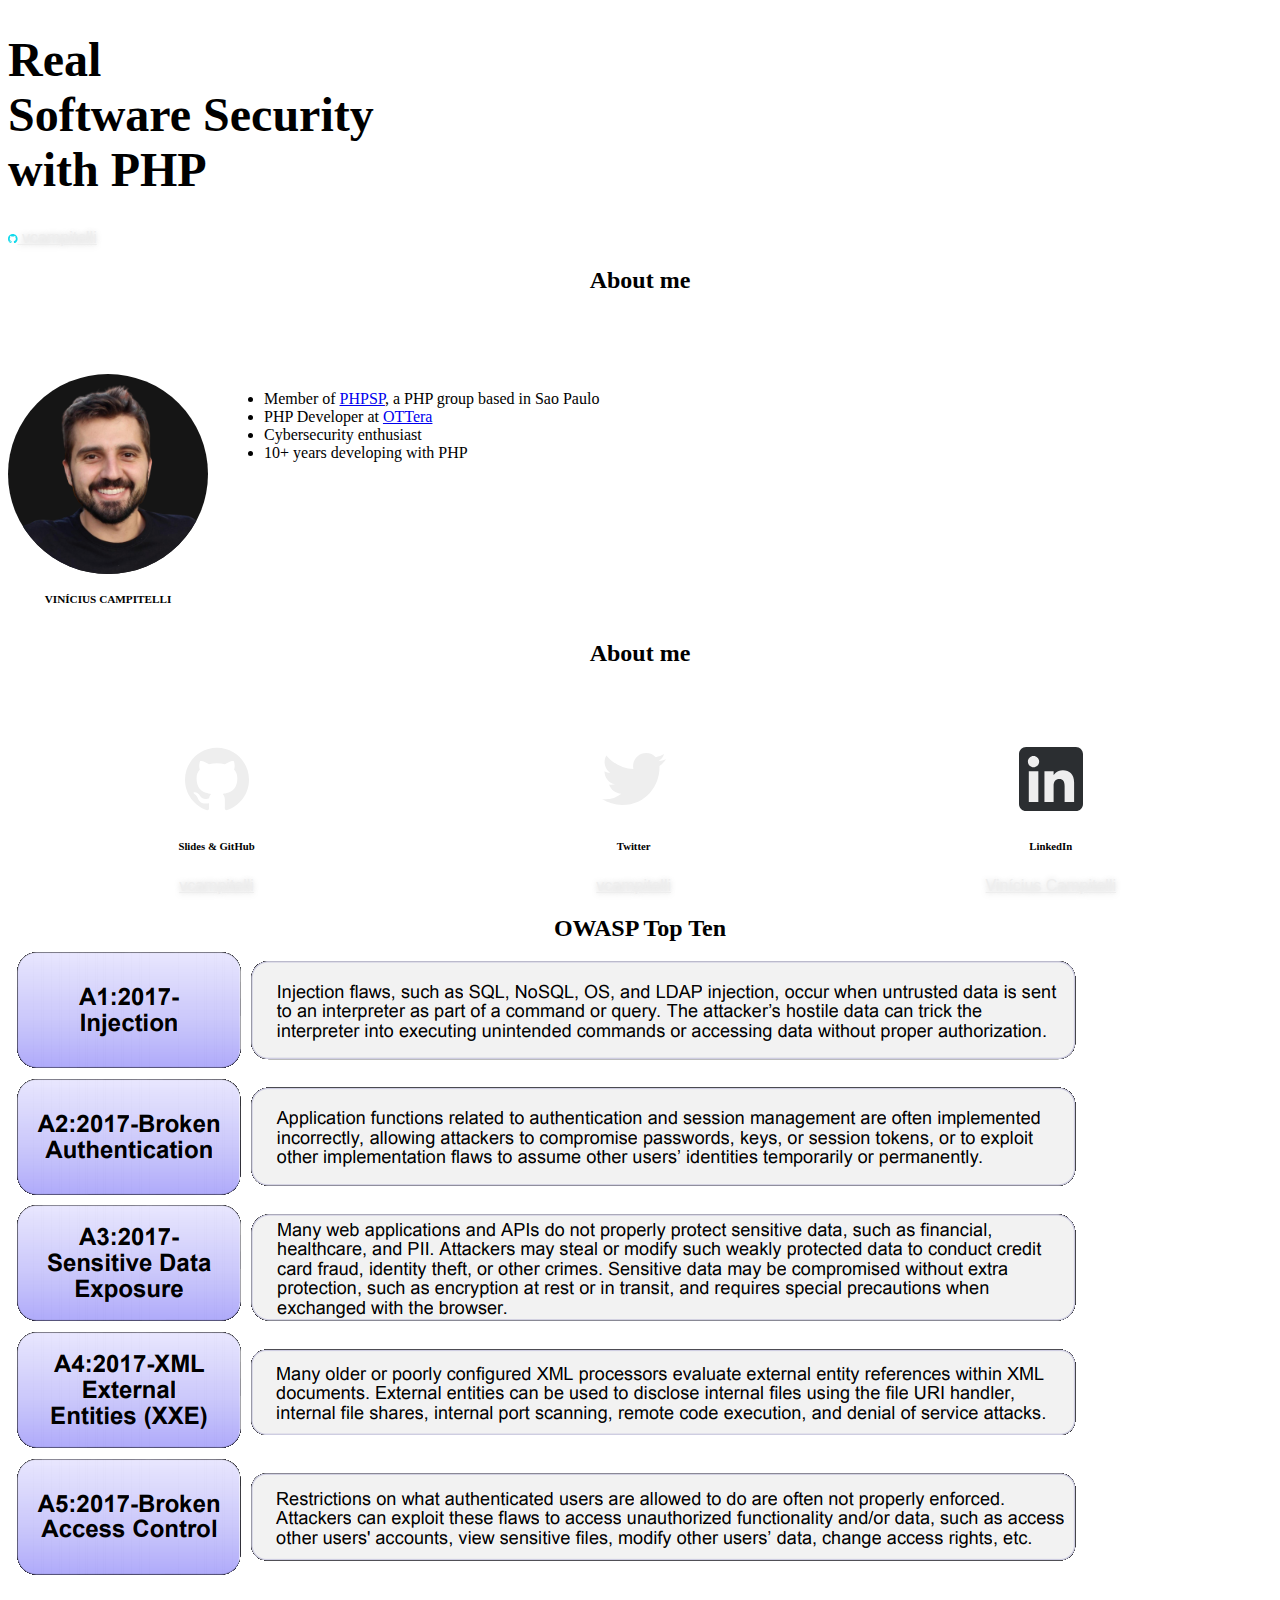
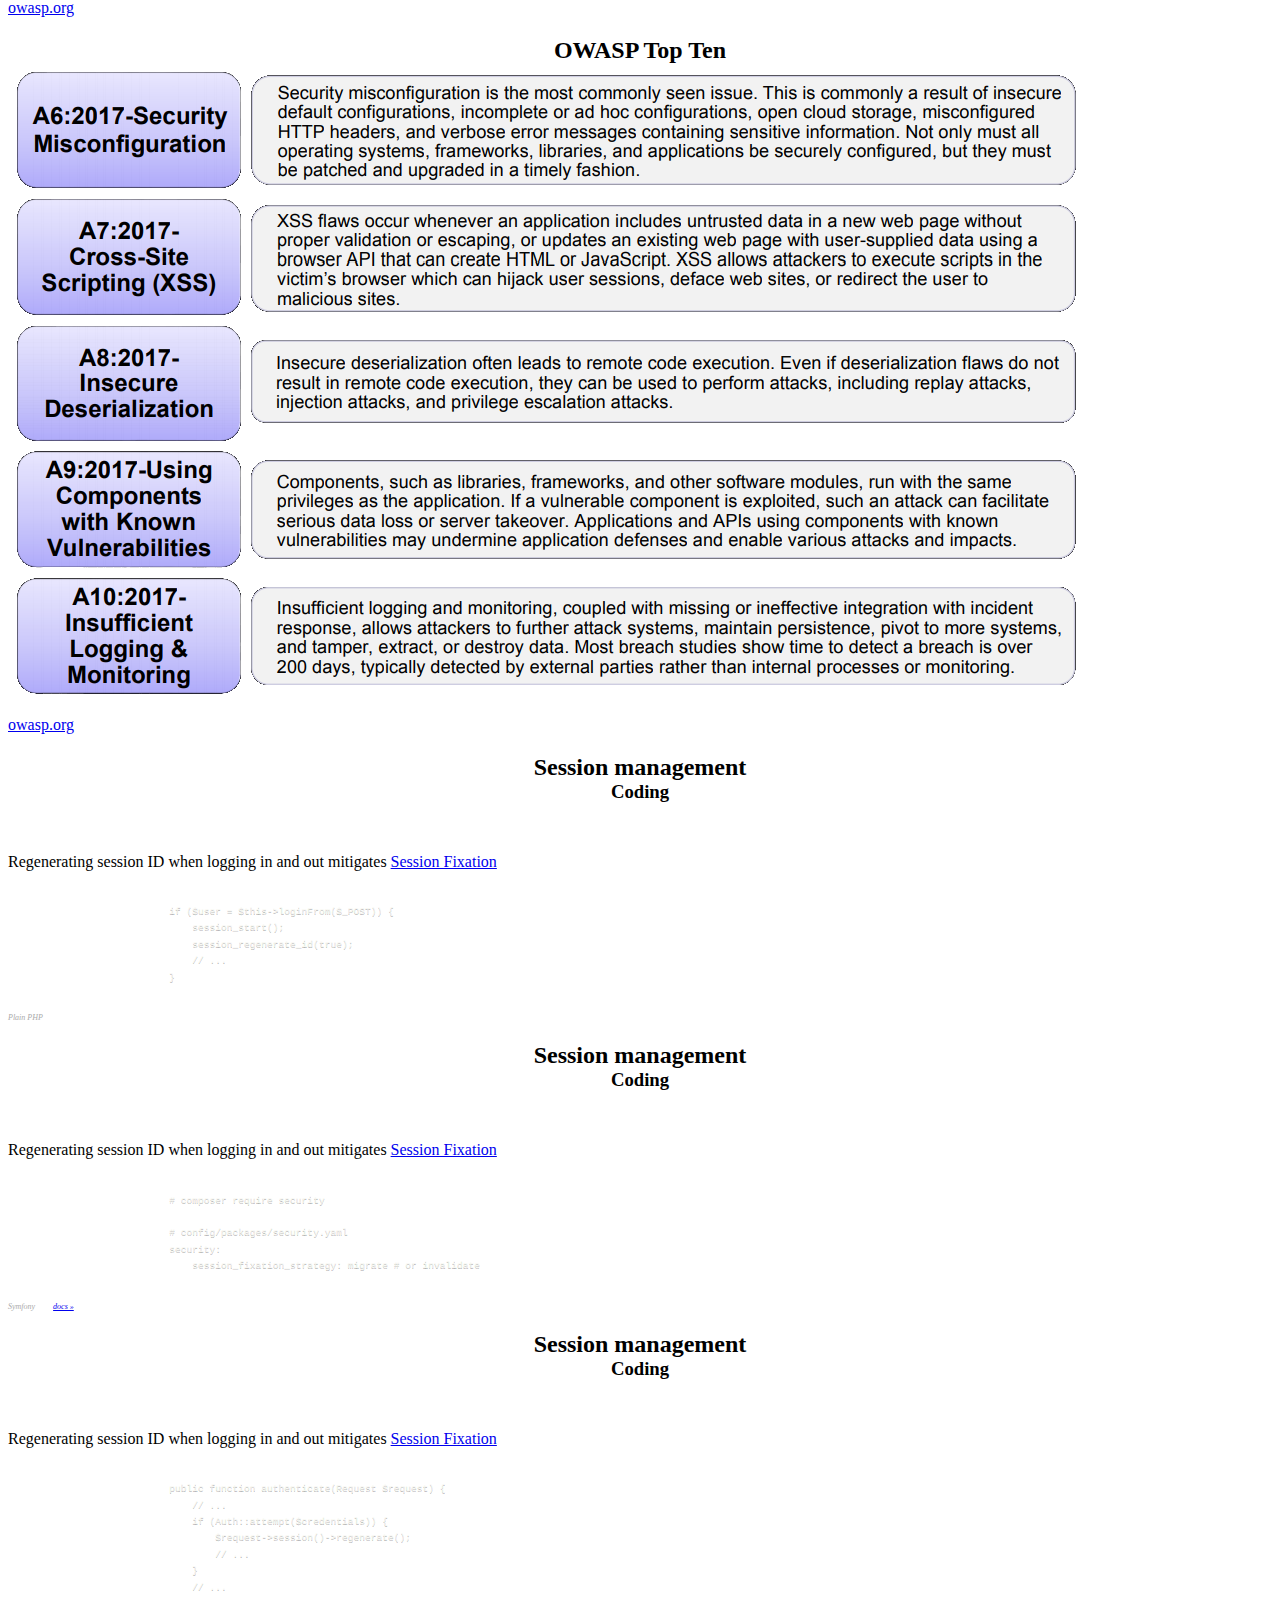
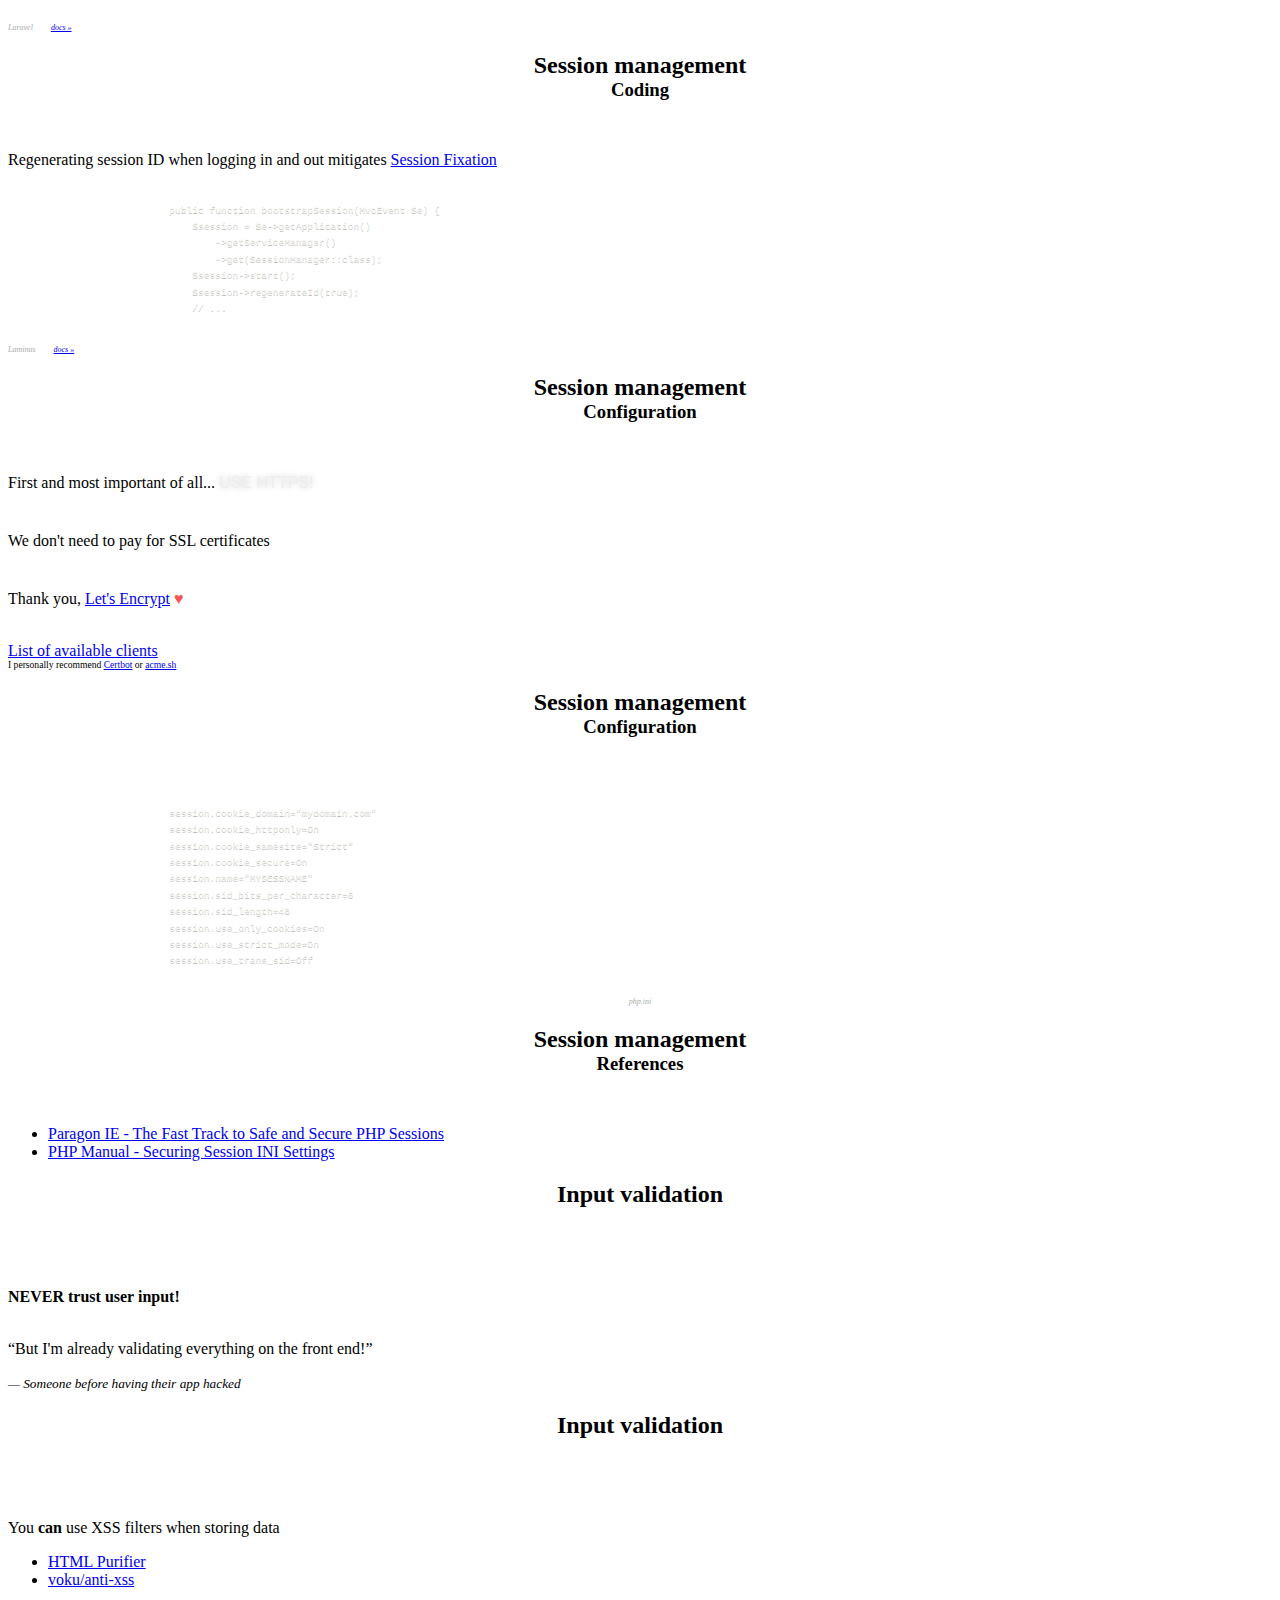
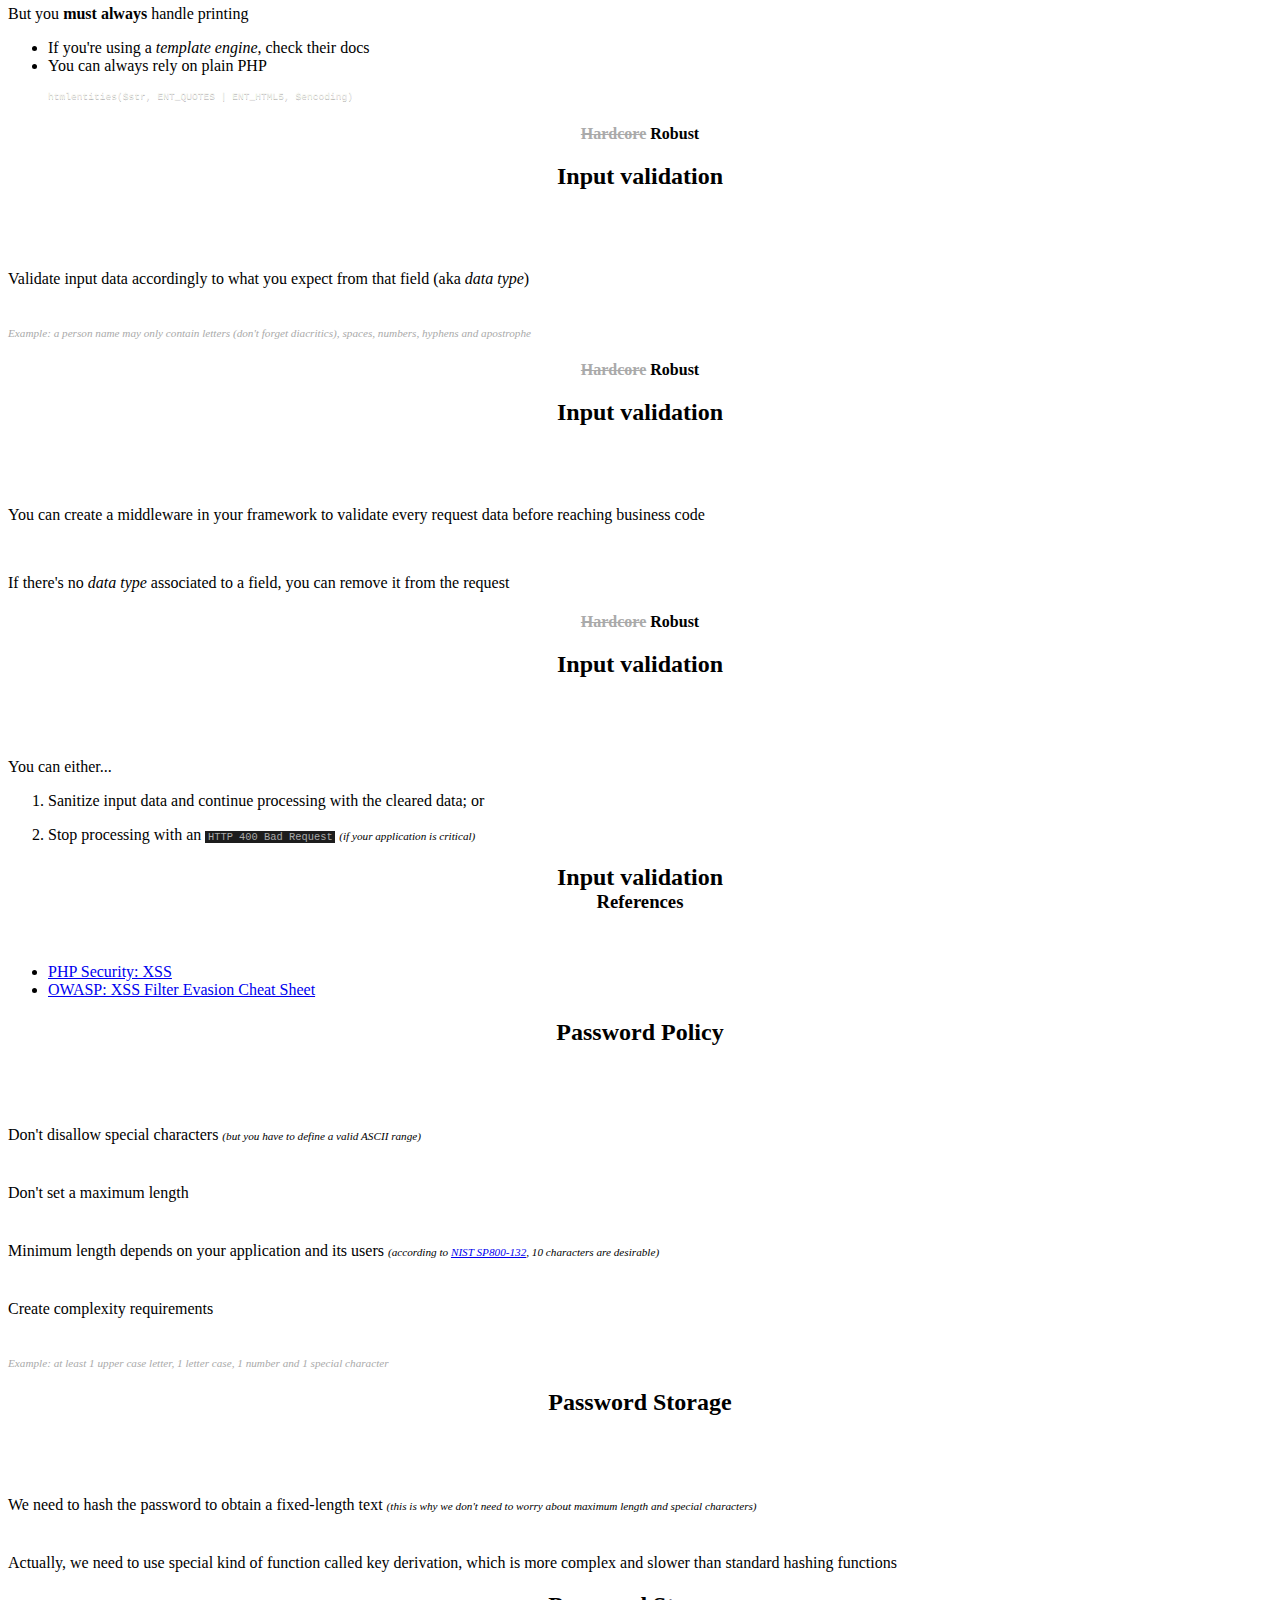
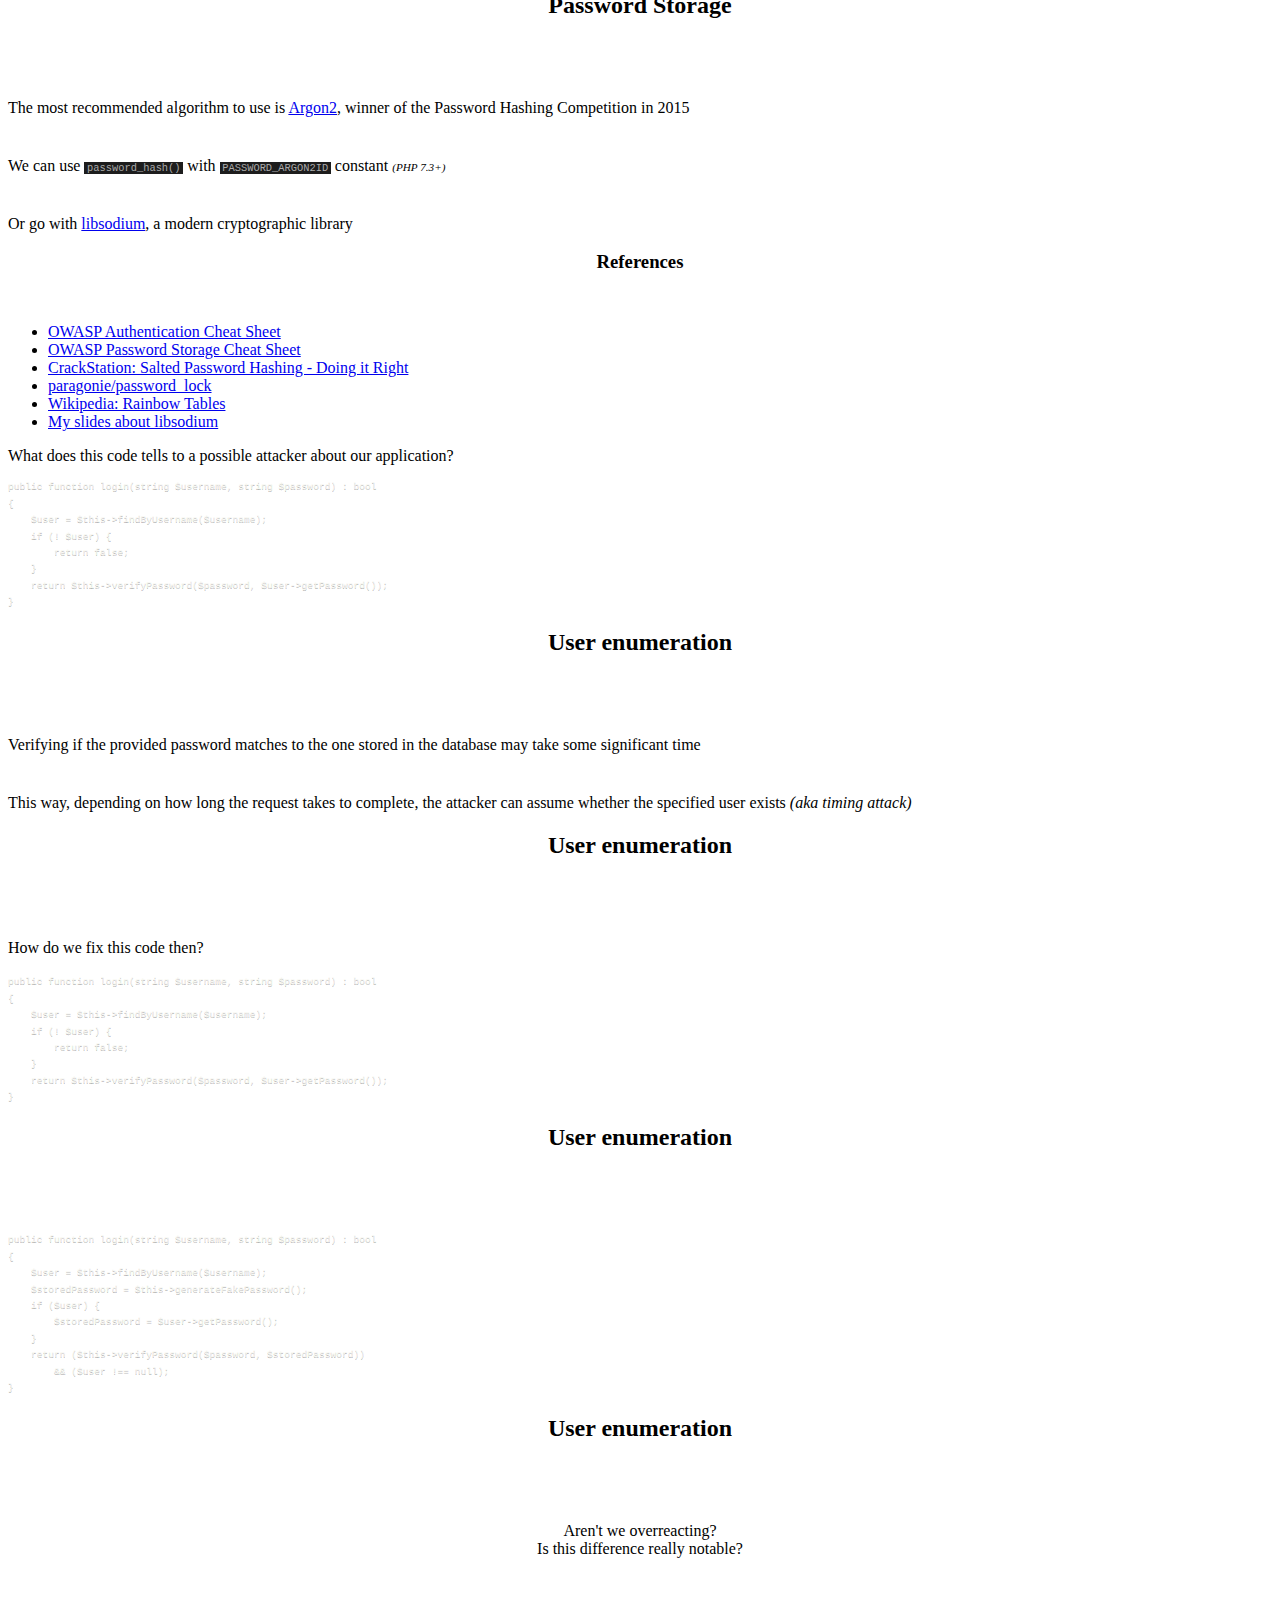
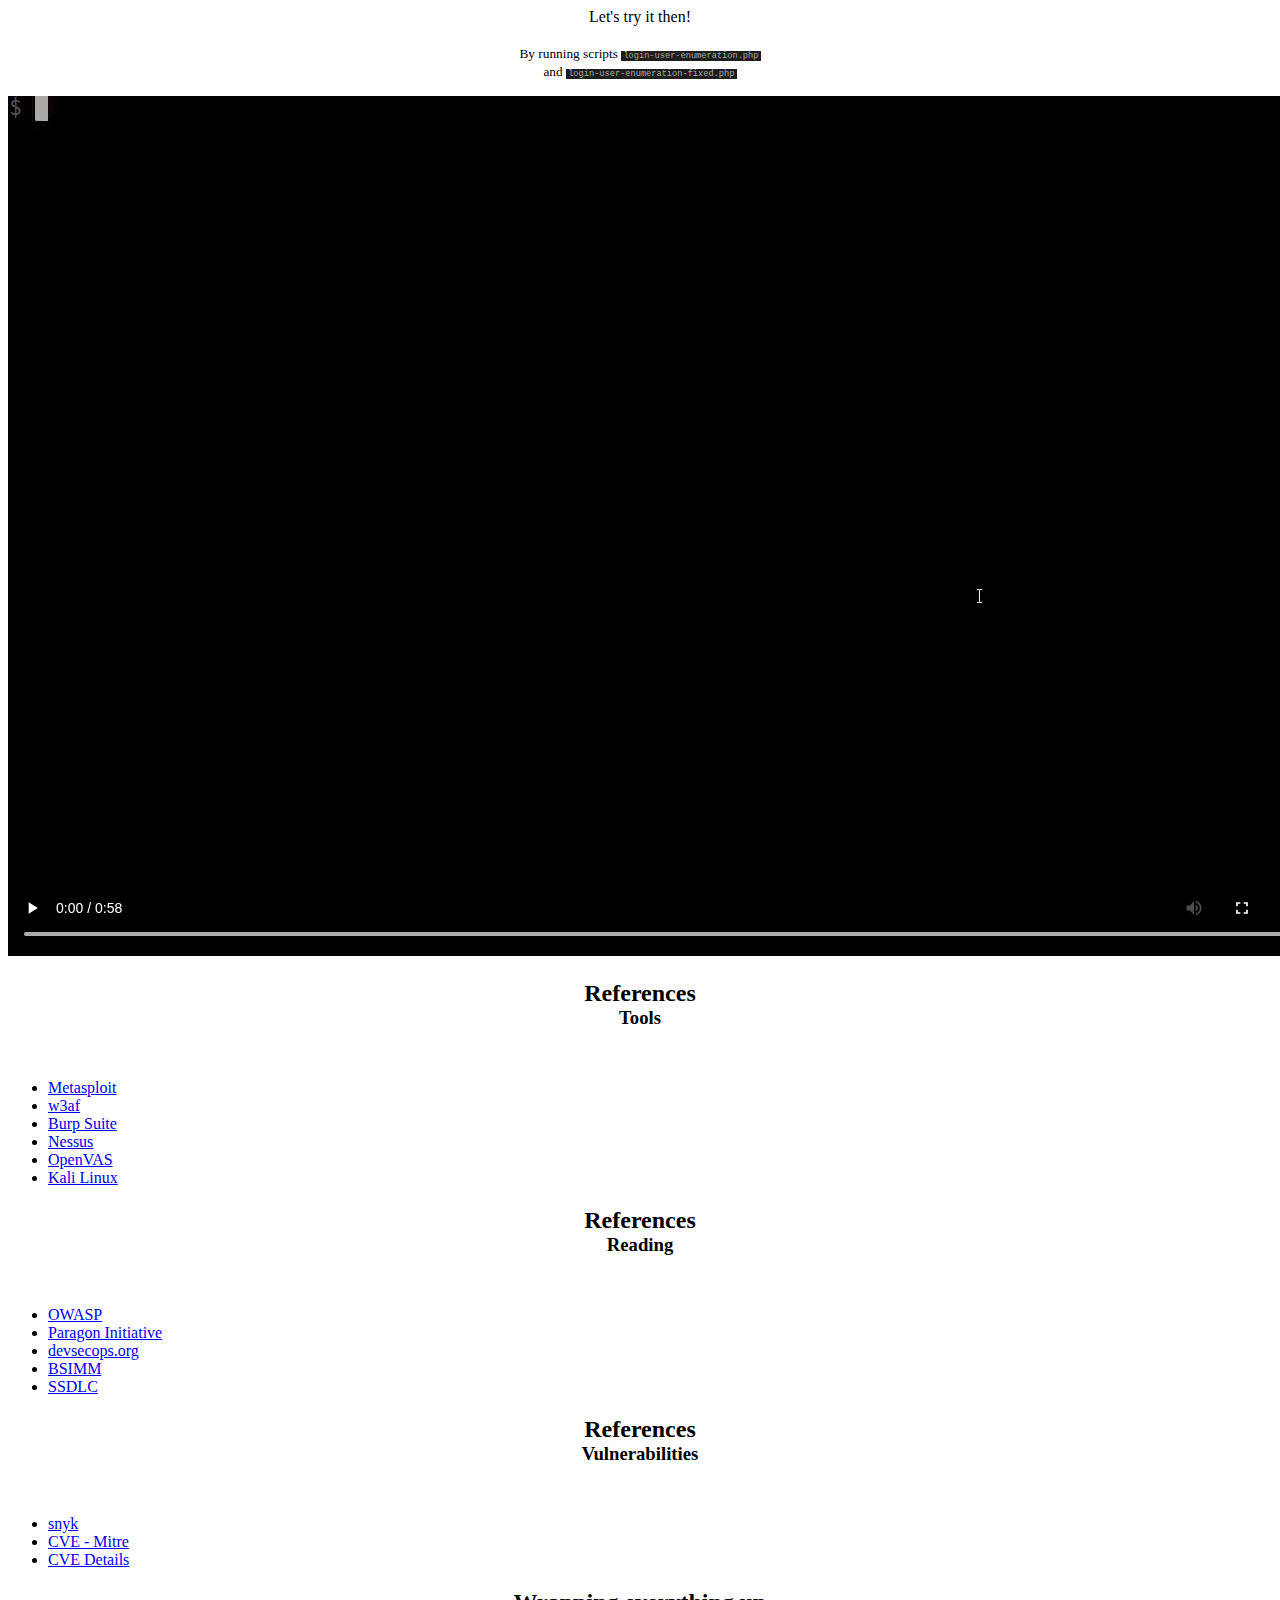
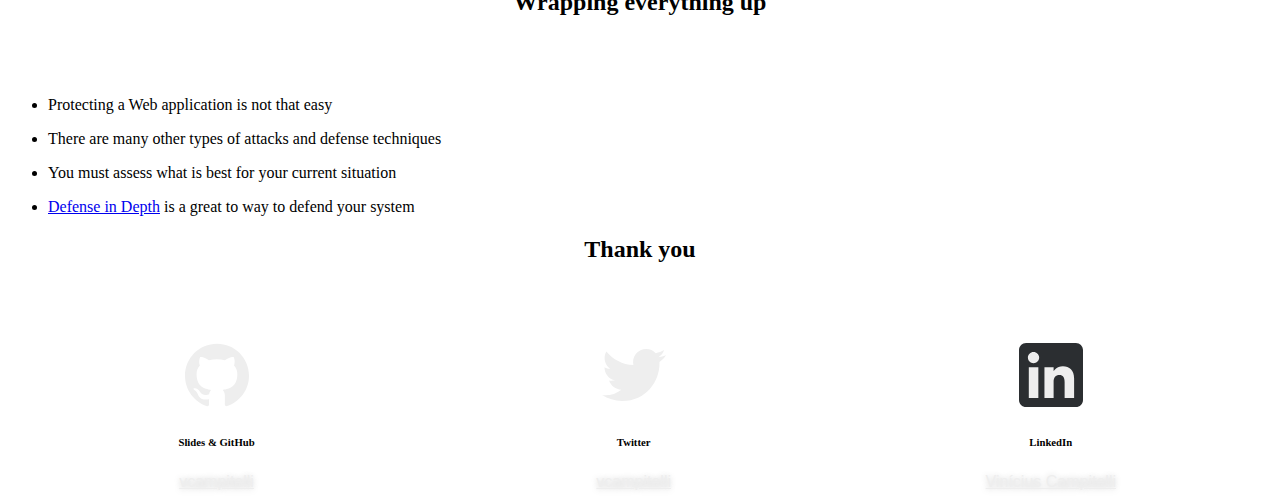
==== commit 7ea1df84: "Adding timestamp to static resources to avoid caching. More improvements on english slides" ====
--- a/en/index.html
+++ b/en/index.html
@@ -15,10 +15,10 @@
 
         <title>Real software security with PHP</title>
 
-        <link rel="stylesheet" href="reveal.js/dist/reveal.css">
-        <link rel="stylesheet" href="reveal.js/dist/theme/league.css">
-        <link rel="stylesheet" href="css/prism.css">
-        <link rel="stylesheet" href="css/app.css">
+        <link rel="stylesheet" href="reveal.js/dist/reveal.css?d=202104212100">
+        <link rel="stylesheet" href="reveal.js/dist/theme/league.css?d=202104212100">
+        <link rel="stylesheet" href="css/prism.css?d=202104212100">
+        <link rel="stylesheet" href="css/app.css?d=202104212100">
     </head>
     <body class="line-numbers">
         <div class="reveal">
@@ -109,6 +109,7 @@
                 </section>
 
                 <section>
+                    <section></section>
                     <section data-auto-animate data-transition="fade">
                         <h2>Session management</h2>
                         <h3 class="fragment" data-fragment-index="1">Coding</h3>
@@ -142,7 +143,7 @@
                         <p class="mb-0 small">
                             Symfony
                             <a href="https://symfony.com/doc/current/reference/configuration/security.html#session-fixation-strategy" target="_blank" rel="noopener">
-                                doc &raquo;
+                                docs &raquo;
                             </a>
                         </p>
                     </section>
@@ -165,7 +166,7 @@
                         <p class="mb-0 small">
                             Laravel
                             <a href="https://laravel.com/docs/8.x/authentication#authenticating-users" target="_blank" rel="noopener">
-                                doc &raquo;
+                                docs &raquo;
                             </a>
                         </p>
                     </section>
@@ -188,7 +189,7 @@
                         <p class="mb-0 small">
                             Laminas
                             <a href="https://docs.laminas.dev/laminas-session/manager/" target="_blank" rel="noopener">
-                                doc &raquo;
+                                docs &raquo;
                             </a>
                         </p>
                     </section>
@@ -229,7 +230,7 @@
                             session.use_strict_mode=On
                             session.use_trans_sid=Off
                         </code></pre>
-                        <p class="small">php.ini</p>
+                        <p class="small text-center">php.ini</p>
                     </section>
                     <section data-auto-animate>
                         <h2>Session management</h2>
@@ -242,11 +243,12 @@
                 </section>
 
                 <section>
+                    <section></section>
                     <section data-auto-animate data-transition="fade">
                         <h2>Input validation</h2>
                         <strong class="fragment">NEVER trust user input!</strong><br><br>
-                        <blockquote class="fragment">
-                            &#8220;But I'm already validating everything in the frontend!&#8221;
+                        <blockquote class="fragment ml-0">
+                            &#8220;But I'm already validating everything on the front end!&#8221;
                         </blockquote>
                         <cite class="fragment">
                             <small>&mdash; Someone before having their app hacked</small>
@@ -254,7 +256,7 @@
                     </section>
                     <section data-auto-animate>
                         <h2>Input validation</h2>
-                        <div class="text-left mb-2">
+                        <div class="text-left mb-1">
                             You <strong>can</strong> use XSS filters when storing data
                             <ul>
                                 <li><a href="http://htmlpurifier.org/" target="_blank" rel="noopener">HTML Purifier</a></li>
@@ -317,7 +319,8 @@
                 </section>
 
                 <section>
-                    <section data-auto-animate>
+                    <section></section>
+                    <section data-auto-animate data-transition="fade">
                         <h2>Password Policy</h2>
                         <p class="fragment">
                             Don't disallow special characters <em class="fragment small">(but you have to define a valid ASCII range)</em>
@@ -390,7 +393,10 @@
                     <section data-auto-animate>
                         <h2>User enumeration</h2>
                         <p class="fragment">Verifying if the provided password matches to the one stored in the database may take some significant time</p>
-                        <p class="fragment">This way, depending on how long the request takes to complete, the attacker can assume whether the specified user exists <em>(timing attack)</em></p>
+                        <p class="fragment">
+                            This way, depending on how long the request takes to complete, the attacker can assume whether the specified user exists
+                            <em class="fragment">(aka timing attack)</em>
+                        </p>
                     </section>
                     <section data-auto-animate>
                         <h2>User enumeration</h2>
@@ -421,7 +427,7 @@
                         <h2>User enumeration</h2>
                         <p class="text-center">Aren't we overreacting?<br>Is this difference really notable?</p><br>
                         <p class="fragment text-center">
-                            Let's take a look at some code then!<br><br>
+                            Let's try it then!<br><br>
                             <small>By running scripts <code>login-user-enumeration.php</code><br>and <code>login-user-enumeration-fixed.php</code></small>
                         </p>
                     </section>
@@ -518,11 +524,11 @@
             </div>
         </div>
 
-        <script src="reveal.js/dist/reveal.js"></script>
+        <script src="reveal.js/dist/reveal.js?d=202104212100"></script>
         <script>
             Reveal.initialize({
                 dependencies: [
-                    { src: 'js/prism.js', async: true }
+                    { src: 'js/prism.js?d=202104212100', async: true }
                 ],
                 slideNumber: true,
                 mouseWheel: false,
